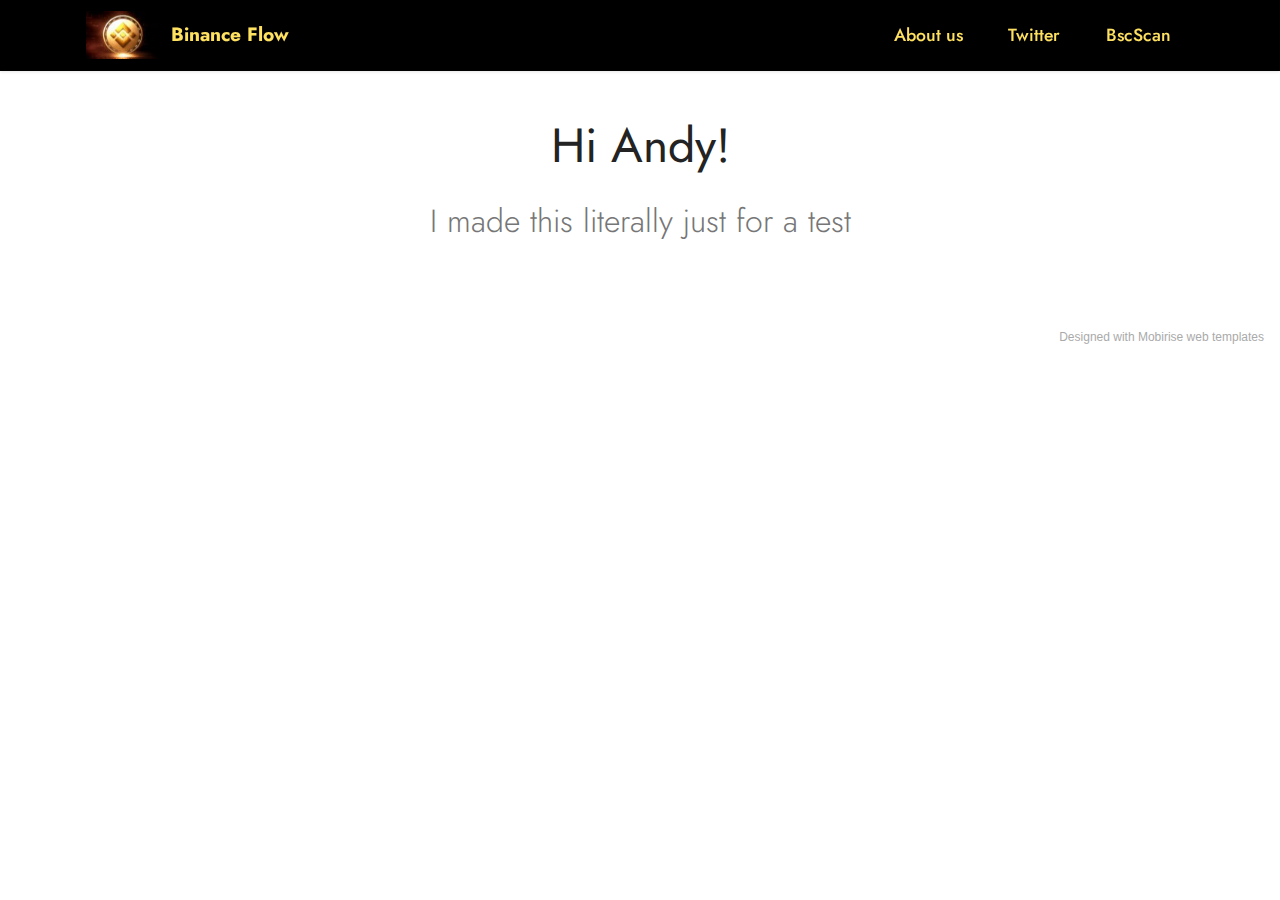
==== page1.html @ cfabe29e "My first commit" ====
<!DOCTYPE html>
<html  >
<head>
  <!-- Site made with Mobirise Website Builder v5.2.0, https://mobirise.com -->
  <meta charset="UTF-8">
  <meta http-equiv="X-UA-Compatible" content="IE=edge">
  <meta name="generator" content="Mobirise v5.2.0, mobirise.com">
  <meta name="viewport" content="width=device-width, initial-scale=1, minimum-scale=1">
  <link rel="shortcut icon" href="assets/images/bnb-146x97.jpeg" type="image/x-icon">
  <meta name="description" content="">
  
  
  <title>About Me</title>
  <link rel="stylesheet" href="assets/tether/tether.min.css">
  <link rel="stylesheet" href="assets/bootstrap/css/bootstrap.min.css">
  <link rel="stylesheet" href="assets/bootstrap/css/bootstrap-grid.min.css">
  <link rel="stylesheet" href="assets/bootstrap/css/bootstrap-reboot.min.css">
  <link rel="stylesheet" href="assets/dropdown/css/style.css">
  <link rel="stylesheet" href="assets/socicon/css/styles.css">
  <link rel="stylesheet" href="assets/theme/css/style.css">
  <link rel="preload" as="style" href="assets/mobirise/css/mbr-additional.css"><link rel="stylesheet" href="assets/mobirise/css/mbr-additional.css" type="text/css">
  
  
  
  
</head>
<body>
  
  <section class="menu menu1 cid-sp0JXEYr0K" once="menu" id="menu1-8">
    

    <nav class="navbar navbar-dropdown navbar-fixed-top navbar-expand-lg">
        <div class="container">
            <div class="navbar-brand">
                <span class="navbar-logo">
                    <a href="index.html">
                        <img src="assets/images/bnb-146x97.jpeg" alt="" style="height: 3rem;">
                    </a>
                </span>
                <span class="navbar-caption-wrap"><a class="navbar-caption text-warning text-primary display-7" href="index.html">Binance Flow</a></span>
            </div>
            <button class="navbar-toggler" type="button" data-toggle="collapse" data-target="#navbarSupportedContent" aria-controls="navbarNavAltMarkup" aria-expanded="false" aria-label="Toggle navigation">
                <div class="hamburger">
                    <span></span>
                    <span></span>
                    <span></span>
                    <span></span>
                </div>
            </button>
            <div class="collapse navbar-collapse" id="navbarSupportedContent">
                <ul class="navbar-nav nav-dropdown nav-right" data-app-modern-menu="true"><li class="nav-item"><a class="nav-link link text-warning text-primary display-4" href="page1.html">
                            About us</a></li>
                    <li class="nav-item"><a class="nav-link link text-warning display-4" href="https://mobiri.se">
                            Twitter</a></li>
                    <li class="nav-item"><a class="nav-link link text-warning display-4" href="https://mobiri.se">BscScan</a>
                    </li></ul>
                
                
            </div>
        </div>
    </nav>
</section>

<section class="mbr-section content4 cid-sp159T1KNb" id="content4-9">

    

    <div class="container">
        <div class="media-container-row">
            <div class="title col-12 col-md-8">
                <h2 class="align-center pb-3 mbr-fonts-style display-2">
                    Hi Andy!</h2>
                <h3 class="mbr-section-subtitle align-center mbr-light mbr-fonts-style display-5">
                    I made this literally just for a test</h3>
                
            </div>
        </div>
    </div>
</section><section style="background-color: #fff; font-family: -apple-system, BlinkMacSystemFont, 'Segoe UI', 'Roboto', 'Helvetica Neue', Arial, sans-serif; color:#aaa; font-size:12px; padding: 0; align-items: center; display: flex;"><a href="https://mobirise.site/c" style="flex: 1 1; height: 3rem; padding-left: 1rem;"></a><p style="flex: 0 0 auto; margin:0; padding-right:1rem;">Designed with <a href="https://mobirise.site/b" style="color:#aaa;">Mobirise</a> web templates</p></section><script src="assets/web/assets/jquery/jquery.min.js"></script>  <script src="assets/popper/popper.min.js"></script>  <script src="assets/tether/tether.min.js"></script>  <script src="assets/bootstrap/js/bootstrap.min.js"></script>  <script src="assets/smoothscroll/smooth-scroll.js"></script>  <script src="assets/dropdown/js/nav-dropdown.js"></script>  <script src="assets/dropdown/js/navbar-dropdown.js"></script>  <script src="assets/touchswipe/jquery.touch-swipe.min.js"></script>  <script src="assets/theme/js/script.js"></script>  
  
  
</body>
</html>
---- assets/dropdown/css/style.css ----
.navbar-dropdown {
  left: 0;
  padding: 0;
  position: absolute;
  right: 0;
  top: 0;
  transition: all 0.45s ease;
  z-index: 1030;
  background: #282828; }
  .navbar-dropdown .navbar-logo {
    margin-right: 0.8rem;
    transition: margin 0.3s ease-in-out;
    vertical-align: middle; }
    .navbar-dropdown .navbar-logo img {
      height: 3.125rem;
      transition: all 0.3s ease-in-out; }
    .navbar-dropdown .navbar-logo.mbr-iconfont {
      font-size: 3.125rem;
      line-height: 3.125rem; }
  .navbar-dropdown .navbar-caption {
    font-weight: 700;
    white-space: normal;
    vertical-align: -4px;
    line-height: 3.125rem !important; }
    .navbar-dropdown .navbar-caption, .navbar-dropdown .navbar-caption:hover {
      color: inherit;
      text-decoration: none; }
  .navbar-dropdown .mbr-iconfont + .navbar-caption {
    vertical-align: -1px; }
  .navbar-dropdown.navbar-fixed-top {
    position: fixed; }
  .navbar-dropdown .navbar-brand span {
    vertical-align: -4px; }
  .navbar-dropdown.bg-color.transparent {
    background: none; }
  .navbar-dropdown.navbar-short .navbar-brand {
    padding: 0.625rem 0; }
    .navbar-dropdown.navbar-short .navbar-brand span {
      vertical-align: -1px; }
  .navbar-dropdown.navbar-short .navbar-caption {
    line-height: 2.375rem !important;
    vertical-align: -2px; }
  .navbar-dropdown.navbar-short .navbar-logo {
    margin-right: 0.5rem; }
    .navbar-dropdown.navbar-short .navbar-logo img {
      height: 2.375rem; }
    .navbar-dropdown.navbar-short .navbar-logo.mbr-iconfont {
      font-size: 2.375rem;
      line-height: 2.375rem; }
  .navbar-dropdown.navbar-short .mbr-table-cell {
    height: 3.625rem; }
  .navbar-dropdown .navbar-close {
    left: 0.6875rem;
    position: fixed;
    top: 0.75rem;
    z-index: 1000; }
  .navbar-dropdown .hamburger-icon {
    content: "";
    display: inline-block;
    vertical-align: middle;
    width: 16px;
    -webkit-box-shadow: 0 -6px 0 1px #282828,0 0 0 1px #282828,0 6px 0 1px #282828;
    -moz-box-shadow: 0 -6px 0 1px #282828,0 0 0 1px #282828,0 6px 0 1px #282828;
    box-shadow: 0 -6px 0 1px #282828,0 0 0 1px #282828,0 6px 0 1px #282828; }

.dropdown-menu .dropdown-toggle[data-toggle="dropdown-submenu"]::after {
  border-bottom: 0.35em solid transparent;
  border-left: 0.35em solid;
  border-right: 0;
  border-top: 0.35em solid transparent;
  margin-left: 0.3rem; }

.dropdown-menu .dropdown-item:focus {
  outline: 0; }

.nav-dropdown {
  font-size: 0.75rem;
  font-weight: 500;
  height: auto !important; }
  .nav-dropdown .nav-btn {
    padding-left: 1rem; }
  .nav-dropdown .link {
    margin: .667em 1.667em;
    font-weight: 500;
    padding: 0;
    transition: color .2s ease-in-out; }
    .nav-dropdown .link.dropdown-toggle {
      margin-right: 2.583em; }
      .nav-dropdown .link.dropdown-toggle::after {
        margin-left: .25rem;
        border-top: 0.35em solid;
        border-right: 0.35em solid transparent;
        border-left: 0.35em solid transparent;
        border-bottom: 0; }
      .nav-dropdown .link.dropdown-toggle[aria-expanded="true"] {
        margin: 0;
        padding: 0.667em 3.263em  0.667em 1.667em; }
  .nav-dropdown .link::after,
  .nav-dropdown .dropdown-item::after {
    color: inherit; }
  .nav-dropdown .btn {
    font-size: 0.75rem;
    font-weight: 700;
    letter-spacing: 0;
    margin-bottom: 0;
    padding-left: 1.25rem;
    padding-right: 1.25rem; }
  .nav-dropdown .dropdown-menu {
    border-radius: 0;
    border: 0;
    left: 0;
    margin: 0;
    padding-bottom: 1.25rem;
    padding-top: 1.25rem;
    position: relative; }
  .nav-dropdown .dropdown-submenu {
    margin-left: 0.125rem;
    top: 0; }
  .nav-dropdown .dropdown-item {
    font-weight: 500;
    line-height: 2;
    padding: 0.3846em 4.615em 0.3846em 1.5385em;
    position: relative;
    transition: color .2s ease-in-out, background-color .2s ease-in-out; }
    .nav-dropdown .dropdown-item::after {
      margin-top: -0.3077em;
      position: absolute;
      right: 1.1538em;
      top: 50%; }
    .nav-dropdown .dropdown-item:focus, .nav-dropdown .dropdown-item:hover {
      background: none; }

@media (max-width: 767px) {
  .nav-dropdown.navbar-toggleable-sm {
    bottom: 0;
    display: none;
    left: 0;
    overflow-x: hidden;
    position: fixed;
    top: 0;
    transform: translateX(-100%);
    -ms-transform: translateX(-100%);
    -webkit-transform: translateX(-100%);
    width: 18.75rem;
    z-index: 999; } }
.nav-dropdown.navbar-toggleable-xl {
  bottom: 0;
  display: none;
  left: 0;
  overflow-x: hidden;
  position: fixed;
  top: 0;
  transform: translateX(-100%);
  -ms-transform: translateX(-100%);
  -webkit-transform: translateX(-100%);
  width: 18.75rem;
  z-index: 999; }

.nav-dropdown-sm {
  display: block !important;
  overflow-x: hidden;
  overflow: auto;
  padding-top: 3.875rem; }
  .nav-dropdown-sm::after {
    content: "";
    display: block;
    height: 3rem;
    width: 100%; }
  .nav-dropdown-sm.collapse.in ~ .navbar-close {
    display: block !important; }
  .nav-dropdown-sm.collapsing, .nav-dropdown-sm.collapse.in {
    transform: translateX(0);
    -ms-transform: translateX(0);
    -webkit-transform: translateX(0);
    transition: all 0.25s ease-out;
    -webkit-transition: all 0.25s ease-out;
    background: #282828; }
  .nav-dropdown-sm.collapsing[aria-expanded="false"] {
    transform: translateX(-100%);
    -ms-transform: translateX(-100%);
    -webkit-transform: translateX(-100%); }
  .nav-dropdown-sm .nav-item {
    display: block;
    margin-left: 0 !important;
    padding-left: 0; }
  .nav-dropdown-sm .link,
  .nav-dropdown-sm .dropdown-item {
    border-top: 1px dotted rgba(255, 255, 255, 0.1);
    font-size: 0.8125rem;
    line-height: 1.6;
    margin: 0 !important;
    padding: 0.875rem 2.4rem 0.875rem 1.5625rem !important;
    position: relative;
    white-space: normal; }
    .nav-dropdown-sm .link:focus, .nav-dropdown-sm .link:hover,
    .nav-dropdown-sm .dropdown-item:focus,
    .nav-dropdown-sm .dropdown-item:hover {
      background: rgba(0, 0, 0, 0.2) !important;
      color: #c0a375; }
  .nav-dropdown-sm .nav-btn {
    position: relative;
    padding: 1.5625rem 1.5625rem 0 1.5625rem; }
    .nav-dropdown-sm .nav-btn::before {
      border-top: 1px dotted rgba(255, 255, 255, 0.1);
      content: "";
      left: 0;
      position: absolute;
      top: 0;
      width: 100%; }
    .nav-dropdown-sm .nav-btn + .nav-btn {
      padding-top: 0.625rem; }
      .nav-dropdown-sm .nav-btn + .nav-btn::before {
        display: none; }
  .nav-dropdown-sm .btn {
    padding: 0.625rem 0; }
  .nav-dropdown-sm .dropdown-toggle[data-toggle="dropdown-submenu"]::after {
    margin-left: .25rem;
    border-top: 0.35em solid;
    border-right: 0.35em solid transparent;
    border-left: 0.35em solid transparent;
    border-bottom: 0; }
  .nav-dropdown-sm .dropdown-toggle[data-toggle="dropdown-submenu"][aria-expanded="true"]::after {
    border-top: 0;
    border-right: 0.35em solid transparent;
    border-left: 0.35em solid transparent;
    border-bottom: 0.35em solid; }
  .nav-dropdown-sm .dropdown-menu {
    margin: 0;
    padding: 0;
    position: relative;
    top: 0;
    left: 0;
    width: 100%;
    border: 0;
    float: none;
    border-radius: 0;
    background: none; }
  .nav-dropdown-sm .dropdown-submenu {
    left: 100%;
    margin-left: 0.125rem;
    margin-top: -1.25rem;
    top: 0; }

.navbar-toggleable-sm .nav-dropdown .dropdown-menu {
  position: absolute; }

.navbar-toggleable-sm .nav-dropdown .dropdown-submenu {
  left: 100%;
  margin-left: 0.125rem;
  margin-top: -1.25rem;
  top: 0; }

.navbar-toggleable-sm.opened .nav-dropdown .dropdown-menu {
  position: relative; }

.navbar-toggleable-sm.opened .nav-dropdown .dropdown-submenu {
  left: 0;
  margin-left: 00rem;
  margin-top: 0rem;
  top: 0; }

.is-builder .nav-dropdown.collapsing {
  transition: none !important; }

/*# sourceMappingURL=style.css.map */
---- assets/socicon/css/styles.css ----
@charset "UTF-8";

@font-face {
  font-family: 'Socicon';
  src:  url('../fonts/socicon.eot');
  src:  url('../fonts/socicon.eot?#iefix') format('embedded-opentype'),
    url('../fonts/socicon.woff2') format('woff2'),
    url('../fonts/socicon.ttf') format('truetype'),
    url('../fonts/socicon.woff') format('woff'),
    url('../fonts/socicon.svg#socicon') format('svg');
  font-weight: normal;
  font-style: normal;
}

[data-icon]:before {
  font-family: "socicon" !important;
  content: attr(data-icon);
  font-style: normal !important;
  font-weight: normal !important;
  font-variant: normal !important;
  text-transform: none !important;
  speak: none;
  line-height: 1;
  -webkit-font-smoothing: antialiased;
  -moz-osx-font-smoothing: grayscale;
}

[class^="socicon-"], [class*=" socicon-"] {
  /* use !important to prevent issues with browser extensions that change fonts */
  font-family: 'Socicon' !important;
  speak: none;
  font-style: normal;
  font-weight: normal;
  font-variant: normal;
  text-transform: none;
  line-height: 1;

  /* Better Font Rendering =========== */
  -webkit-font-smoothing: antialiased;
  -moz-osx-font-smoothing: grayscale;
}

.socicon-eitaa:before {
  content: "\e97c";
}
.socicon-soroush:before {
  content: "\e97d";
}
.socicon-bale:before {
  content: "\e97e";
}
.socicon-zazzle:before {
  content: "\e97b";
}
.socicon-society6:before {
  content: "\e97a";
}
.socicon-redbubble:before {
  content: "\e979";
}
.socicon-avvo:before {
  content: "\e978";
}
.socicon-stitcher:before {
  content: "\e977";
}
.socicon-googlehangouts:before {
  content: "\e974";
}
.socicon-dlive:before {
  content: "\e975";
}
.socicon-vsco:before {
  content: "\e976";
}
.socicon-flipboard:before {
  content: "\e973";
}
.socicon-ubuntu:before {
  content: "\e958";
}
.socicon-artstation:before {
  content: "\e959";
}
.socicon-invision:before {
  content: "\e95a";
}
.socicon-torial:before {
  content: "\e95b";
}
.socicon-collectorz:before {
  content: "\e95c";
}
.socicon-seenthis:before {
  content: "\e95d";
}
.socicon-googleplaymusic:before {
  content: "\e95e";
}
.socicon-debian:before {
  content: "\e95f";
}
.socicon-filmfreeway:before {
  content: "\e960";
}
.socicon-gnome:before {
  content: "\e961";
}
.socicon-itchio:before {
  content: "\e962";
}
.socicon-jamendo:before {
  content: "\e963";
}
.socicon-mix:before {
  content: "\e964";
}
.socicon-sharepoint:before {
  content: "\e965";
}
.socicon-tinder:before {
  content: "\e966";
}
.socicon-windguru:before {
  content: "\e967";
}
.socicon-cdbaby:before {
  content: "\e968";
}
.socicon-elementaryos:before {
  content: "\e969";
}
.socicon-stage32:before {
  content: "\e96a";
}
.socicon-tiktok:before {
  content: "\e96b";
}
.socicon-gitter:before {
  content: "\e96c";
}
.socicon-letterboxd:before {
  content: "\e96d";
}
.socicon-threema:before {
  content: "\e96e";
}
.socicon-splice:before {
  content: "\e96f";
}
.socicon-metapop:before {
  content: "\e970";
}
.socicon-naver:before {
  content: "\e971";
}
.socicon-remote:before {
  content: "\e972";
}
.socicon-internet:before {
  content: "\e957";
}
.socicon-moddb:before {
  content: "\e94b";
}
.socicon-indiedb:before {
  content: "\e94c";
}
.socicon-traxsource:before {
  content: "\e94d";
}
.socicon-gamefor:before {
  content: "\e94e";
}
.socicon-pixiv:before {
  content: "\e94f";
}
.socicon-myanimelist:before {
  content: "\e950";
}
.socicon-blackberry:before {
  content: "\e951";
}
.socicon-wickr:before {
  content: "\e952";
}
.socicon-spip:before {
  content: "\e953";
}
.socicon-napster:before {
  content: "\e954";
}
.socicon-beatport:before {
  content: "\e955";
}
.socicon-hackerone:before {
  content: "\e956";
}
.socicon-hackernews:before {
  content: "\e946";
}
.socicon-smashwords:before {
  content: "\e947";
}
.socicon-kobo:before {
  content: "\e948";
}
.socicon-bookbub:before {
  content: "\e949";
}
.socicon-mailru:before {
  content: "\e94a";
}
.socicon-gitlab:before {
  content: "\e945";
}
.socicon-instructables:before {
  content: "\e944";
}
.socicon-portfolio:before {
  content: "\e943";
}
.socicon-codered:before {
  content: "\e940";
}
.socicon-origin:before {
  content: "\e941";
}
.socicon-nextdoor:before {
  content: "\e942";
}
.socicon-udemy:before {
  content: "\e93f";
}
.socicon-livemaster:before {
  content: "\e93e";
}
.socicon-crunchbase:before {
  content: "\e93b";
}
.socicon-homefy:before {
  content: "\e93c";
}
.socicon-calendly:before {
  content: "\e93d";
}
.socicon-realtor:before {
  content: "\e90f";
}
.socicon-tidal:before {
  content: "\e910";
}
.socicon-qobuz:before {
  content: "\e911";
}
.socicon-natgeo:before {
  content: "\e912";
}
.socicon-mastodon:before {
  content: "\e913";
}
.socicon-unsplash:before {
  content: "\e914";
}
.socicon-homeadvisor:before {
  content: "\e915";
}
.socicon-angieslist:before {
  content: "\e916";
}
.socicon-codepen:before {
  content: "\e917";
}
.socicon-slack:before {
  content: "\e918";
}
.socicon-openaigym:before {
  content: "\e919";
}
.socicon-logmein:before {
  content: "\e91a";
}
.socicon-fiverr:before {
  content: "\e91b";
}
.socicon-gotomeeting:before {
  content: "\e91c";
}
.socicon-aliexpress:before {
  content: "\e91d";
}
.socicon-guru:before {
  content: "\e91e";
}
.socicon-appstore:before {
  content: "\e91f";
}
.socicon-homes:before {
  content: "\e920";
}
.socicon-zoom:before {
  content: "\e921";
}
.socicon-alibaba:before {
  content: "\e922";
}
.socicon-craigslist:before {
  content: "\e923";
}
.socicon-wix:before {
  content: "\e924";
}
.socicon-redfin:before {
  content: "\e925";
}
.socicon-googlecalendar:before {
  content: "\e926";
}
.socicon-shopify:before {
  content: "\e927";
}
.socicon-freelancer:before {
  content: "\e928";
}
.socicon-seedrs:before {
  content: "\e929";
}
.socicon-bing:before {
  content: "\e92a";
}
.socicon-doodle:before {
  content: "\e92b";
}
.socicon-bonanza:before {
  content: "\e92c";
}
.socicon-squarespace:before {
  content: "\e92d";
}
.socicon-toptal:before {
  content: "\e92e";
}
.socicon-gust:before {
  content: "\e92f";
}
.socicon-ask:before {
  content: "\e930";
}
.socicon-trulia:before {
  content: "\e931";
}
.socicon-loomly:before {
  content: "\e932";
}
.socicon-ghost:before {
  content: "\e933";
}
.socicon-upwork:before {
  content: "\e934";
}
.socicon-fundable:before {
  content: "\e935";
}
.socicon-booking:before {
  content: "\e936";
}
.socicon-googlemaps:before {
  content: "\e937";
}
.socicon-zillow:before {
  content: "\e938";
}
.socicon-niconico:before {
  content: "\e939";
}
.socicon-toneden:before {
  content: "\e93a";
}
.socicon-augment:before {
  content: "\e908";
}
.socicon-bitbucket:before {
  content: "\e909";
}
.socicon-fyuse:before {
  content: "\e90a";
}
.socicon-yt-gaming:before {
  content: "\e90b";
}
.socicon-sketchfab:before {
  content: "\e90c";
}
.socicon-mobcrush:before {
  content: "\e90d";
}
.socicon-microsoft:before {
  content: "\e90e";
}
.socicon-pandora:before {
  content: "\e907";
}
.socicon-messenger:before {
  content: "\e906";
}
.socicon-gamewisp:before {
  content: "\e905";
}
.socicon-bloglovin:before {
  content: "\e904";
}
.socicon-tunein:before {
  content: "\e903";
}
.socicon-gamejolt:before {
  content: "\e901";
}
.socicon-trello:before {
  content: "\e902";
}
.socicon-spreadshirt:before {
  content: "\e900";
}
.socicon-500px:before {
  content: "\e000";
}
.socicon-8tracks:before {
  content: "\e001";
}
.socicon-airbnb:before {
  content: "\e002";
}
.socicon-alliance:before {
  content: "\e003";
}
.socicon-amazon:before {
  content: "\e004";
}
.socicon-amplement:before {
  content: "\e005";
}
.socicon-android:before {
  content: "\e006";
}
.socicon-angellist:before {
  content: "\e007";
}
.socicon-apple:before {
  content: "\e008";
}
.socicon-appnet:before {
  content: "\e009";
}
.socicon-baidu:before {
  content: "\e00a";
}
.socicon-bandcamp:before {
  content: "\e00b";
}
.socicon-battlenet:before {
  content: "\e00c";
}
.socicon-mixer:before {
  content: "\e00d";
}
.socicon-bebee:before {
  content: "\e00e";
}
.socicon-bebo:before {
  content: "\e00f";
}
.socicon-behance:before {
  content: "\e010";
}
.socicon-blizzard:before {
  content: "\e011";
}
.socicon-blogger:before {
  content: "\e012";
}
.socicon-buffer:before {
  content: "\e013";
}
.socicon-chrome:before {
  content: "\e014";
}
.socicon-coderwall:before {
  content: "\e015";
}
.socicon-curse:before {
  content: "\e016";
}
.socicon-dailymotion:before {
  content: "\e017";
}
.socicon-deezer:before {
  content: "\e018";
}
.socicon-delicious:before {
  content: "\e019";
}
.socicon-deviantart:before {
  content: "\e01a";
}
.socicon-diablo:before {
  content: "\e01b";
}
.socicon-digg:before {
  content: "\e01c";
}
.socicon-discord:before {
  content: "\e01d";
}
.socicon-disqus:before {
  content: "\e01e";
}
.socicon-douban:before {
  content: "\e01f";
}
.socicon-draugiem:before {
  content: "\e020";
}
.socicon-dribbble:before {
  content: "\e021";
}
.socicon-drupal:before {
  content: "\e022";
}
.socicon-ebay:before {
  content: "\e023";
}
.socicon-ello:before {
  content: "\e024";
}
.socicon-endomodo:before {
  content: "\e025";
}
.socicon-envato:before {
  content: "\e026";
}
.socicon-etsy:before {
  content: "\e027";
}
.socicon-facebook:before {
  content: "\e028";
}
.socicon-feedburner:before {
  content: "\e029";
}
.socicon-filmweb:before {
  content: "\e02a";
}
.socicon-firefox:before {
  content: "\e02b";
}
.socicon-flattr:before {
  content: "\e02c";
}
.socicon-flickr:before {
  content: "\e02d";
}
.socicon-formulr:before {
  content: "\e02e";
}
.socicon-forrst:before {
  content: "\e02f";
}
.socicon-foursquare:before {
  content: "\e030";
}
.socicon-friendfeed:before {
  content: "\e031";
}
.socicon-github:before {
  content: "\e032";
}
.socicon-goodreads:before {
  content: "\e033";
}
.socicon-google:before {
  content: "\e034";
}
.socicon-googlescholar:before {
  content: "\e035";
}
.socicon-googlegroups:before {
  content: "\e036";
}
.socicon-googlephotos:before {
  content: "\e037";
}
.socicon-googleplus:before {
  content: "\e038";
}
.socicon-grooveshark:before {
  content: "\e039";
}
.socicon-hackerrank:before {
  content: "\e03a";
}
.socicon-hearthstone:before {
  content: "\e03b";
}
.socicon-hellocoton:before {
  content: "\e03c";
}
.socicon-heroes:before {
  content: "\e03d";
}
.socicon-smashcast:before {
  content: "\e03e";
}
.socicon-horde:before {
  content: "\e03f";
}
.socicon-houzz:before {
  content: "\e040";
}
.socicon-icq:before {
  content: "\e041";
}
.socicon-identica:before {
  content: "\e042";
}
.socicon-imdb:before {
  content: "\e043";
}
.socicon-instagram:before {
  content: "\e044";
}
.socicon-issuu:before {
  content: "\e045";
}
.socicon-istock:before {
  content: "\e046";
}
.socicon-itunes:before {
  content: "\e047";
}
.socicon-keybase:before {
  content: "\e048";
}
.socicon-lanyrd:before {
  content: "\e049";
}
.socicon-lastfm:before {
  content: "\e04a";
}
.socicon-line:before {
  content: "\e04b";
}
.socicon-linkedin:before {
  content: "\e04c";
}
.socicon-livejournal:before {
  content: "\e04d";
}
.socicon-lyft:before {
  content: "\e04e";
}
.socicon-macos:before {
  content: "\e04f";
}
.socicon-mail:before {
  content: "\e050";
}
.socicon-medium:before {
  content: "\e051";
}
.socicon-meetup:before {
  content: "\e052";
}
.socicon-mixcloud:before {
  content: "\e053";
}
.socicon-modelmayhem:before {
  content: "\e054";
}
.socicon-mumble:before {
  content: "\e055";
}
.socicon-myspace:before {
  content: "\e056";
}
.socicon-newsvine:before {
  content: "\e057";
}
.socicon-nintendo:before {
  content: "\e058";
}
.socicon-npm:before {
  content: "\e059";
}
.socicon-odnoklassniki:before {
  content: "\e05a";
}
.socicon-openid:before {
  content: "\e05b";
}
.socicon-opera:before {
  content: "\e05c";
}
.socicon-outlook:before {
  content: "\e05d";
}
.socicon-overwatch:before {
  content: "\e05e";
}
.socicon-patreon:before {
  content: "\e05f";
}
.socicon-paypal:before {
  content: "\e060";
}
.socicon-periscope:before {
  content: "\e061";
}
.socicon-persona:before {
  content: "\e062";
}
.socicon-pinterest:before {
  content: "\e063";
}
.socicon-play:before {
  content: "\e064";
}
.socicon-player:before {
  content: "\e065";
}
.socicon-playstation:before {
  content: "\e066";
}
.socicon-pocket:before {
  content: "\e067";
}
.socicon-qq:before {
  content: "\e068";
}
.socicon-quora:before {
  content: "\e069";
}
.socicon-raidcall:before {
  content: "\e06a";
}
.socicon-ravelry:before {
  content: "\e06b";
}
.socicon-reddit:before {
  content: "\e06c";
}
.socicon-renren:before {
  content: "\e06d";
}
.socicon-researchgate:before {
  content: "\e06e";
}
.socicon-residentadvisor:before {
  content: "\e06f";
}
.socicon-reverbnation:before {
  content: "\e070";
}
.socicon-rss:before {
  content: "\e071";
}
.socicon-sharethis:before {
  content: "\e072";
}
.socicon-skype:before {
  content: "\e073";
}
.socicon-slideshare:before {
  content: "\e074";
}
.socicon-smugmug:before {
  content: "\e075";
}
.socicon-snapchat:before {
  content: "\e076";
}
.socicon-songkick:before {
  content: "\e077";
}
.socicon-soundcloud:before {
  content: "\e078";
}
.socicon-spotify:before {
  content: "\e079";
}
.socicon-stackexchange:before {
  content: "\e07a";
}
.socicon-stackoverflow:before {
  content: "\e07b";
}
.socicon-starcraft:before {
  content: "\e07c";
}
.socicon-stayfriends:before {
  content: "\e07d";
}
.socicon-steam:before {
  content: "\e07e";
}
.socicon-storehouse:before {
  content: "\e07f";
}
.socicon-strava:before {
  content: "\e080";
}
.socicon-streamjar:before {
  content: "\e081";
}
.socicon-stumbleupon:before {
  content: "\e082";
}
.socicon-swarm:before {
  content: "\e083";
}
.socicon-teamspeak:before {
  content: "\e084";
}
.socicon-teamviewer:before {
  content: "\e085";
}
.socicon-technorati:before {
  content: "\e086";
}
.socicon-telegram:before {
  content: "\e087";
}
.socicon-tripadvisor:before {
  content: "\e088";
}
.socicon-tripit:before {
  content: "\e089";
}
.socicon-triplej:before {
  content: "\e08a";
}
.socicon-tumblr:before {
  content: "\e08b";
}
.socicon-twitch:before {
  content: "\e08c";
}
.socicon-twitter:before {
  content: "\e08d";
}
.socicon-uber:before {
  content: "\e08e";
}
.socicon-ventrilo:before {
  content: "\e08f";
}
.socicon-viadeo:before {
  content: "\e090";
}
.socicon-viber:before {
  content: "\e091";
}
.socicon-viewbug:before {
  content: "\e092";
}
.socicon-vimeo:before {
  content: "\e093";
}
.socicon-vine:before {
  content: "\e094";
}
.socicon-vkontakte:before {
  content: "\e095";
}
.socicon-warcraft:before {
  content: "\e096";
}
.socicon-wechat:before {
  content: "\e097";
}
.socicon-weibo:before {
  content: "\e098";
}
.socicon-whatsapp:before {
  content: "\e099";
}
.socicon-wikipedia:before {
  content: "\e09a";
}
.socicon-windows:before {
  content: "\e09b";
}
.socicon-wordpress:before {
  content: "\e09c";
}
.socicon-wykop:before {
  content: "\e09d";
}
.socicon-xbox:before {
  content: "\e09e";
}
.socicon-xing:before {
  content: "\e09f";
}
.socicon-yahoo:before {
  content: "\e0a0";
}
.socicon-yammer:before {
  content: "\e0a1";
}
.socicon-yandex:before {
  content: "\e0a2";
}
.socicon-yelp:before {
  content: "\e0a3";
}
.socicon-younow:before {
  content: "\e0a4";
}
.socicon-youtube:before {
  content: "\e0a5";
}
.socicon-zapier:before {
  content: "\e0a6";
}
.socicon-zerply:before {
  content: "\e0a7";
}
.socicon-zomato:before {
  content: "\e0a8";
}
.socicon-zynga:before {
  content: "\e0a9";
}
---- assets/theme/css/style.css ----
section {
  background-color: #ffffff;
}

body {
  font-style: normal;
  line-height: 1.5;
  font-weight: 400;
  color: #232323;
  position: relative;
}

section,
.container,
.container-fluid {
  position: relative;
  word-wrap: break-word;
}

a.mbr-iconfont:hover {
  text-decoration: none;
}

.article .lead p,
.article .lead ul,
.article .lead ol,
.article .lead pre,
.article .lead blockquote {
  margin-bottom: 0;
}

a {
  font-style: normal;
  font-weight: 400;
  cursor: pointer;
}

a, a:hover {
  text-decoration: none;
}

.mbr-section-title {
  font-style: normal;
  line-height: 1.3;
}

.mbr-section-subtitle {
  line-height: 1.3;
}

.mbr-text {
  font-style: normal;
  line-height: 1.7;
}

h1,
h2,
h3,
h4,
h5,
h6,
.display-1,
.display-2,
.display-4,
.display-5,
.display-7,
span,
p,
a {
  line-height: 1;
  word-break: break-word;
  word-wrap: break-word;
  font-weight: 400;
}

b,
strong {
  font-weight: bold;
}

input:-webkit-autofill, input:-webkit-autofill:hover, input:-webkit-autofill:focus, input:-webkit-autofill:active {
  -webkit-transition-delay: 9999s;
          transition-delay: 9999s;
  -webkit-transition-property: background-color, color;
  transition-property: background-color, color;
}

textarea[type="hidden"] {
  display: none;
}

section {
  background-position: 50% 50%;
  background-repeat: no-repeat;
  background-size: cover;
}

section .mbr-background-video,
section .mbr-background-video-preview {
  position: absolute;
  bottom: 0;
  left: 0;
  right: 0;
  top: 0;
}

.hidden {
  visibility: hidden;
}

.mbr-z-index20 {
  z-index: 20;
}

/*! Base colors */
.mbr-white {
  color: #ffffff;
}

.mbr-black {
  color: #111111;
}

.mbr-bg-white {
  background-color: #ffffff;
}

.mbr-bg-black {
  background-color: #000000;
}

/*! Text-aligns */
.align-left {
  text-align: left;
}

.align-center {
  text-align: center;
}

.align-right {
  text-align: right;
}

/*! Font-weight  */
.mbr-light {
  font-weight: 300;
}

.mbr-regular {
  font-weight: 400;
}

.mbr-semibold {
  font-weight: 500;
}

.mbr-bold {
  font-weight: 700;
}

/*! Media  */
.media-content {
  -ms-flex-preferred-size: 100%;
      flex-basis: 100%;
}

.media-container-row {
  display: -webkit-box;
  display: -ms-flexbox;
  display: flex;
  -webkit-box-orient: horizontal;
  -webkit-box-direction: normal;
      -ms-flex-direction: row;
          flex-direction: row;
  -ms-flex-wrap: wrap;
      flex-wrap: wrap;
  -webkit-box-pack: center;
      -ms-flex-pack: center;
          justify-content: center;
  -ms-flex-line-pack: center;
      align-content: center;
  -webkit-box-align: start;
      -ms-flex-align: start;
          align-items: start;
}

.media-container-row .media-size-item {
  width: 400px;
}

.media-container-column {
  display: -webkit-box;
  display: -ms-flexbox;
  display: flex;
  -webkit-box-orient: vertical;
  -webkit-box-direction: normal;
      -ms-flex-direction: column;
          flex-direction: column;
  -ms-flex-wrap: wrap;
      flex-wrap: wrap;
  -webkit-box-pack: center;
      -ms-flex-pack: center;
          justify-content: center;
  -ms-flex-line-pack: center;
      align-content: center;
  -webkit-box-align: stretch;
      -ms-flex-align: stretch;
          align-items: stretch;
}

.media-container-column > * {
  width: 100%;
}

@media (min-width: 992px) {
  .media-container-row {
    -ms-flex-wrap: nowrap;
        flex-wrap: nowrap;
  }
}

figure {
  margin-bottom: 0;
  overflow: hidden;
}

figure[mbr-media-size] {
  -webkit-transition: width 0.1s;
  transition: width 0.1s;
}

img,
iframe {
  display: block;
  width: 100%;
}

.card {
  background-color: transparent;
  border: none;
}

.card-box {
  width: 100%;
}

.card-img {
  text-align: center;
  -ms-flex-negative: 0;
      flex-shrink: 0;
  -webkit-flex-shrink: 0;
}

.media {
  max-width: 100%;
  margin: 0 auto;
}

.mbr-figure {
  -ms-flex-item-align: center;
      -ms-grid-row-align: center;
      align-self: center;
}

.media-container > div {
  max-width: 100%;
}

.mbr-figure img,
.card-img img {
  width: 100%;
}

@media (max-width: 991px) {
  .media-size-item {
    width: auto !important;
  }
  .media {
    width: auto;
  }
  .mbr-figure {
    width: 100% !important;
  }
}

/*! Buttons */
.mbr-section-btn {
  margin-left: -0.6rem;
  margin-right: -0.6rem;
  font-size: 0;
}

.btn {
  font-weight: 600;
  border-width: 1px;
  font-style: normal;
  margin: 0.6rem 0.6rem;
  white-space: normal;
  -webkit-transition: all 0.2s ease-in-out;
  transition: all 0.2s ease-in-out;
  display: -webkit-inline-box;
  display: -ms-inline-flexbox;
  display: inline-flex;
  -webkit-box-align: center;
      -ms-flex-align: center;
          align-items: center;
  -webkit-box-pack: center;
      -ms-flex-pack: center;
          justify-content: center;
  word-break: break-word;
}

.btn-sm {
  font-weight: 600;
  letter-spacing: 0px;
  -webkit-transition: all 0.3s ease-in-out;
  transition: all 0.3s ease-in-out;
}

.btn-md {
  font-weight: 600;
  letter-spacing: 0px;
  -webkit-transition: all 0.3s ease-in-out;
  transition: all 0.3s ease-in-out;
}

.btn-lg {
  font-weight: 600;
  letter-spacing: 0px;
  -webkit-transition: all 0.3s ease-in-out;
  transition: all 0.3s ease-in-out;
}

.btn-form {
  margin: 0;
}

.btn-form:hover {
  cursor: pointer;
}

nav .mbr-section-btn {
  margin-left: 0rem;
  margin-right: 0rem;
}

/*! Btn icon margin */
.btn .mbr-iconfont,
.btn.btn-sm .mbr-iconfont {
  -webkit-box-ordinal-group: 2;
      -ms-flex-order: 1;
          order: 1;
  cursor: pointer;
  margin-left: 0.5rem;
  vertical-align: sub;
}

.btn.btn-md .mbr-iconfont,
.btn.btn-md .mbr-iconfont {
  margin-left: 0.8rem;
}

.mbr-regular {
  font-weight: 400;
}

.mbr-semibold {
  font-weight: 500;
}

.mbr-bold {
  font-weight: 700;
}

[type="submit"] {
  -webkit-appearance: none;
}

/*! Full-screen */
.mbr-fullscreen .mbr-overlay {
  min-height: 100vh;
}

.mbr-fullscreen {
  display: -webkit-box;
  display: -ms-flexbox;
  display: flex;
  display: -moz-flex;
  display: -ms-flex;
  display: -o-flex;
  -webkit-box-align: center;
      -ms-flex-align: center;
          align-items: center;
  min-height: 100vh;
  padding-top: 3rem;
  padding-bottom: 3rem;
}

/*! Map */
.map {
  height: 25rem;
  position: relative;
}

.map iframe {
  width: 100%;
  height: 100%;
}

/*! Scroll to top arrow */
.mbr-arrow-up {
  bottom: 25px;
  right: 90px;
  position: fixed;
  text-align: right;
  z-index: 5000;
  color: #ffffff;
  font-size: 22px;
}

.mbr-arrow-up a {
  background: rgba(0, 0, 0, 0.2);
  border-radius: 50%;
  color: #fff;
  display: inline-block;
  height: 60px;
  width: 60px;
  border: 2px solid #fff;
  outline-style: none !important;
  position: relative;
  text-decoration: none;
  -webkit-transition: all 0.3s ease-in-out;
  transition: all 0.3s ease-in-out;
  cursor: pointer;
  text-align: center;
}

.mbr-arrow-up a:hover {
  background-color: rgba(0, 0, 0, 0.4);
}

.mbr-arrow-up a i {
  line-height: 60px;
}

.mbr-arrow-up-icon {
  display: block;
  color: #fff;
}

.mbr-arrow-up-icon::before {
  content: "\203a";
  display: inline-block;
  font-family: serif;
  font-size: 22px;
  line-height: 1;
  font-style: normal;
  position: relative;
  top: 6px;
  left: -4px;
  -webkit-transform: rotate(-90deg);
          transform: rotate(-90deg);
}

/*! Arrow Down */
.mbr-arrow {
  position: absolute;
  bottom: 45px;
  left: 50%;
  width: 60px;
  height: 60px;
  cursor: pointer;
  background-color: rgba(80, 80, 80, 0.5);
  border-radius: 50%;
  -webkit-transform: translateX(-50%);
          transform: translateX(-50%);
}

@media (max-width: 767px) {
  .mbr-arrow {
    display: none;
  }
}

.mbr-arrow > a {
  display: inline-block;
  text-decoration: none;
  outline-style: none;
  -webkit-animation: arrowdown 1.7s ease-in-out infinite;
          animation: arrowdown 1.7s ease-in-out infinite;
  color: #ffffff;
}

.mbr-arrow > a > i {
  position: absolute;
  top: -2px;
  left: 15px;
  font-size: 2rem;
}

#scrollToTop a i::before {
  content: "";
  position: absolute;
  display: block;
  border-bottom: 2.5px solid #fff;
  border-left: 2.5px solid #fff;
  width: 27.8%;
  height: 27.8%;
  left: 50%;
  top: 50%;
  -webkit-transform: rotate(135deg);
  transform: translateY(-30%) translateX(-50%) rotate(135deg);
}

@keyframes arrowdown {
  0% {
    -webkit-transform: translateY(0px);
            transform: translateY(0px);
  }
  50% {
    -webkit-transform: translateY(-5px);
            transform: translateY(-5px);
  }
  100% {
    -webkit-transform: translateY(0px);
            transform: translateY(0px);
  }
}

@-webkit-keyframes arrowdown {
  0% {
    -webkit-transform: translateY(0px);
            transform: translateY(0px);
  }
  50% {
    -webkit-transform: translateY(-5px);
            transform: translateY(-5px);
  }
  100% {
    -webkit-transform: translateY(0px);
            transform: translateY(0px);
  }
}

@media (max-width: 500px) {
  .mbr-arrow-up {
    left: 50%;
    right: auto;
  }
}

/*Gradients animation*/
@keyframes gradient-animation {
  from {
    background-position: 0% 100%;
    -webkit-animation-timing-function: ease-in-out;
            animation-timing-function: ease-in-out;
  }
  to {
    background-position: 100% 0%;
    -webkit-animation-timing-function: ease-in-out;
            animation-timing-function: ease-in-out;
  }
}

@-webkit-keyframes gradient-animation {
  from {
    background-position: 0% 100%;
    -webkit-animation-timing-function: ease-in-out;
            animation-timing-function: ease-in-out;
  }
  to {
    background-position: 100% 0%;
    -webkit-animation-timing-function: ease-in-out;
            animation-timing-function: ease-in-out;
  }
}

.bg-gradient {
  background-size: 200% 200%;
  animation: gradient-animation 5s infinite alternate;
  -webkit-animation: gradient-animation 5s infinite alternate;
}

.menu .navbar-brand {
  display: -webkit-flex;
}

.menu .navbar-brand span {
  display: -webkit-box;
  display: -ms-flexbox;
  display: flex;
  display: -webkit-flex;
}

.menu .navbar-brand .navbar-caption-wrap {
  display: -webkit-flex;
}

.menu .navbar-brand .navbar-logo img {
  display: -webkit-flex;
}

@media (min-width: 768px) and (max-width: 991px) {
  .menu .navbar-toggleable-sm .navbar-nav {
    display: -webkit-box;
    display: -ms-flexbox;
  }
}

@media (max-width: 991px) {
  .menu .navbar-collapse {
    max-height: 93.5vh;
  }
  .menu .navbar-collapse.show {
    overflow: auto;
  }
}

@media (min-width: 992px) {
  .menu .navbar-nav.nav-dropdown {
    display: -webkit-flex;
  }
  .menu .navbar-toggleable-sm .navbar-collapse {
    display: -webkit-flex !important;
  }
  .menu .collapsed .navbar-collapse {
    max-height: 93.5vh;
  }
  .menu .collapsed .navbar-collapse.show {
    overflow: auto;
  }
}

@media (max-width: 767px) {
  .menu .navbar-collapse {
    max-height: 80vh;
  }
}

.nav-link .mbr-iconfont {
  margin-right: .5rem;
}

.navbar {
  display: -webkit-flex;
  -webkit-flex-wrap: wrap;
  -webkit-align-items: center;
  -webkit-justify-content: space-between;
}

.navbar-collapse {
  -webkit-flex-basis: 100%;
  -webkit-flex-grow: 1;
  -webkit-align-items: center;
}

.nav-dropdown .link {
  padding: 0.667em 1.667em !important;
  margin: 0 !important;
}

.nav {
  display: -webkit-flex;
  -webkit-flex-wrap: wrap;
}

.row {
  display: -webkit-flex;
  -webkit-flex-wrap: wrap;
}

.justify-content-center {
  -webkit-justify-content: center;
}

.form-inline {
  display: -webkit-flex;
}

.card-wrapper {
  -webkit-flex: 1;
}

.carousel-control {
  z-index: 10;
  display: -webkit-flex;
}

.carousel-controls {
  display: -webkit-flex;
}

.media {
  display: -webkit-flex;
}

.form-group:focus {
  outline: none;
}

.jq-selectbox__select {
  padding: 7px 0;
  position: relative;
}

.jq-selectbox__dropdown {
  overflow: hidden;
  border-radius: 10px;
  position: absolute;
  top: 100%;
  left: 0 !important;
  width: 100% !important;
}

.jq-selectbox__trigger-arrow {
  right: 0;
  -webkit-transform: translateY(-50%);
          transform: translateY(-50%);
}

.jq-selectbox li {
  padding: 1.07em 0.5em;
}

input[type="range"] {
  padding-left: 0 !important;
  padding-right: 0 !important;
}

.modal-dialog,
.modal-content {
  height: 100%;
}

.modal-dialog .carousel-inner {
  height: calc(100vh - 1.75rem);
}

@media (max-width: 575px) {
  .modal-dialog .carousel-inner {
    height: calc(100vh - 1rem);
  }
}

.carousel-item {
  text-align: center;
}

.carousel-item img {
  margin: auto;
}

.navbar-toggler {
  -webkit-align-self: flex-start;
  -ms-flex-item-align: start;
  align-self: flex-start;
  padding: 0.25rem 0.75rem;
  font-size: 1.25rem;
  line-height: 1;
  background: transparent;
  border: 1px solid transparent;
  border-radius: 0.25rem;
}

.navbar-toggler:focus,
.navbar-toggler:hover {
  text-decoration: none;
}

.navbar-toggler-icon {
  display: inline-block;
  width: 1.5em;
  height: 1.5em;
  vertical-align: middle;
  content: "";
  background: no-repeat center center;
  background-size: 100% 100%;
}

.navbar-toggler-left {
  position: absolute;
  left: 1rem;
}

.navbar-toggler-right {
  position: absolute;
  right: 1rem;
}

.card-img {
  width: auto;
}

.menu .navbar.collapsed:not(.beta-menu) {
  -webkit-box-orient: vertical;
  -webkit-box-direction: normal;
      -ms-flex-direction: column;
          flex-direction: column;
}

.carousel-item.active,
.carousel-item-next,
.carousel-item-prev {
  display: -webkit-box;
  display: -ms-flexbox;
  display: flex;
}

.note-air-layout .dropup .dropdown-menu,
.note-air-layout .navbar-fixed-bottom .dropdown .dropdown-menu {
  bottom: initial !important;
}

html,
body {
  height: auto;
  min-height: 100vh;
}

.dropup .dropdown-toggle::after {
  display: none;
}

.form-asterisk {
  font-family: initial;
  position: absolute;
  top: -2px;
  font-weight: normal;
}

.form-control-label {
  position: relative;
  cursor: pointer;
  margin-bottom: 0.357em;
  padding: 0;
}

.alert {
  color: #ffffff;
  border-radius: 0;
  border: 0;
  font-size: 1.1rem;
  line-height: 1.5;
  margin-bottom: 1.875rem;
  padding: 1.25rem;
  position: relative;
  text-align: center;
}

.alert.alert-form::after {
  background-color: inherit;
  bottom: -7px;
  content: "";
  display: block;
  height: 14px;
  left: 50%;
  margin-left: -7px;
  position: absolute;
  -webkit-transform: rotate(45deg);
          transform: rotate(45deg);
  width: 14px;
}

.form-control {
  background-color: #ffffff;
  background-clip: border-box;
  color: #232323;
  line-height: 1rem !important;
  height: auto;
  padding: 0.6rem 1.2rem;
  -webkit-transition: border-color 0.25s ease 0s;
  transition: border-color 0.25s ease 0s;
  border: 1px solid transparent !important;
  border-radius: 4px;
  -webkit-box-shadow: rgba(0, 0, 0, 0.07) 0px 1px 1px 0px, rgba(0, 0, 0, 0.07) 0px 1px 3px 0px, rgba(0, 0, 0, 0.03) 0px 0px 0px 1px;
          box-shadow: rgba(0, 0, 0, 0.07) 0px 1px 1px 0px, rgba(0, 0, 0, 0.07) 0px 1px 3px 0px, rgba(0, 0, 0, 0.03) 0px 0px 0px 1px;
}

.form-active .form-control:invalid {
  border-color: red;
}

form .row {
  margin-left: -0.6rem;
  margin-right: -0.6rem;
}

form .row [class*="col"] {
  padding-left: 0.6rem;
  padding-right: 0.6rem;
}

form .mbr-section-btn {
  margin: 0;
  padding-left: 0.6rem;
  padding-right: 0.6rem;
}

form .btn {
  display: -webkit-box;
  display: -ms-flexbox;
  display: flex;
  padding: 0.6rem 1.2rem;
  margin: 0;
}

form .form-check-input {
  margin-top: .5;
}

textarea.form-control {
  line-height: 1.5rem !important;
}

.form-group {
  margin-bottom: 1.2rem;
}

.form-control,
form .btn {
  min-height: 48px;
}

.gdpr-block label span.textGDPR input[name='gdpr'] {
  top: 7px;
}

.form-control:focus {
  -webkit-box-shadow: none;
          box-shadow: none;
}

:focus {
  outline: none;
}

.mbr-overlay {
  background-color: #000;
  bottom: 0;
  left: 0;
  opacity: 0.5;
  position: absolute;
  right: 0;
  top: 0;
  z-index: 0;
  pointer-events: none;
}

blockquote {
  font-style: italic;
  padding: 3rem;
  font-size: 1.09rem;
  position: relative;
  border-left: 3px solid;
}

ul,
ol,
pre,
blockquote {
  margin-bottom: 2.3125rem;
}

.mt-4 {
  margin-top: 2rem !important;
}

.mb-4 {
  margin-bottom: 2rem !important;
}

@media (min-width: 992px) {
  .container {
    padding-left: 16px;
    padding-right: 16px;
  }
  .row {
    margin-left: -16px;
    margin-right: -16px;
  }
  .row > [class*="col"] {
    padding-left: 16px;
    padding-right: 16px;
  }
}

@media (min-width: 768px) {
  .container-fluid {
    padding-left: 32px;
    padding-right: 32px;
  }
}

@media (min-width: 768px) and (max-width: 991px) {
  .mbr-container {
    padding-left: 32px;
    padding-right: 32px;
  }
}

@media (max-width: 767px) {
  .mbr-container {
    padding-left: 16px;
    padding-right: 16px;
  }
}

.card-wrapper,
.item-wrapper {
  overflow: hidden;
}

.app-video-wrapper > img {
  opacity: 1;
}
/*# sourceMappingURL=style.css.map */.engine {
	position: absolute;
	text-indent: -2400px;
	text-align: center;
	padding: 0;
	top: 0;
	left: -2400px;
}
---- assets/mobirise/css/mbr-additional.css ----
@import url(https://fonts.googleapis.com/css?family=Jost:100,200,300,400,500,600,700,800,900,100i,200i,300i,400i,500i,600i,700i,800i,900i&display=swap);





body {
  font-family: Jost;
}
.display-1 {
  font-family: 'Jost', sans-serif;
  font-size: 4.6rem;
  line-height: 1.1;
}
.display-1 > .mbr-iconfont {
  font-size: 5.75rem;
}
.display-2 {
  font-family: 'Jost', sans-serif;
  font-size: 3rem;
  line-height: 1.1;
}
.display-2 > .mbr-iconfont {
  font-size: 3.75rem;
}
.display-4 {
  font-family: 'Jost', sans-serif;
  font-size: 1.1rem;
  line-height: 1.5;
}
.display-4 > .mbr-iconfont {
  font-size: 1.375rem;
}
.display-5 {
  font-family: 'Jost', sans-serif;
  font-size: 2rem;
  line-height: 1.5;
}
.display-5 > .mbr-iconfont {
  font-size: 2.5rem;
}
.display-7 {
  font-family: 'Jost', sans-serif;
  font-size: 1.2rem;
  line-height: 1.5;
}
.display-7 > .mbr-iconfont {
  font-size: 1.5rem;
}
/* ---- Fluid typography for mobile devices ---- */
/* 1.4 - font scale ratio ( bootstrap == 1.42857 ) */
/* 100vw - current viewport width */
/* (48 - 20)  48 == 48rem == 768px, 20 == 20rem == 320px(minimal supported viewport) */
/* 0.65 - min scale variable, may vary */
@media (max-width: 992px) {
  .display-1 {
    font-size: 3.68rem;
  }
}
@media (max-width: 768px) {
  .display-1 {
    font-size: 3.22rem;
    font-size: calc( 2.26rem + (4.6 - 2.26) * ((100vw - 20rem) / (48 - 20)));
    line-height: calc( 1.1 * (2.26rem + (4.6 - 2.26) * ((100vw - 20rem) / (48 - 20))));
  }
  .display-2 {
    font-size: 2.4rem;
    font-size: calc( 1.7rem + (3 - 1.7) * ((100vw - 20rem) / (48 - 20)));
    line-height: calc( 1.3 * (1.7rem + (3 - 1.7) * ((100vw - 20rem) / (48 - 20))));
  }
  .display-4 {
    font-size: 0.88rem;
    font-size: calc( 1.0350000000000001rem + (1.1 - 1.0350000000000001) * ((100vw - 20rem) / (48 - 20)));
    line-height: calc( 1.4 * (1.0350000000000001rem + (1.1 - 1.0350000000000001) * ((100vw - 20rem) / (48 - 20))));
  }
  .display-5 {
    font-size: 1.6rem;
    font-size: calc( 1.35rem + (2 - 1.35) * ((100vw - 20rem) / (48 - 20)));
    line-height: calc( 1.4 * (1.35rem + (2 - 1.35) * ((100vw - 20rem) / (48 - 20))));
  }
  .display-7 {
    font-size: 0.96rem;
    font-size: calc( 1.07rem + (1.2 - 1.07) * ((100vw - 20rem) / (48 - 20)));
    line-height: calc( 1.4 * (1.07rem + (1.2 - 1.07) * ((100vw - 20rem) / (48 - 20))));
  }
}
/* Buttons */
.btn {
  padding: 0.6rem 1.2rem;
  border-radius: 4px;
}
.btn-sm {
  padding: 0.6rem 1.2rem;
  border-radius: 4px;
}
.btn-md {
  padding: 0.6rem 1.2rem;
  border-radius: 4px;
}
.btn-lg {
  padding: 1rem 2.6rem;
  border-radius: 4px;
}
.bg-primary {
  background-color: #6592e6 !important;
}
.bg-success {
  background-color: #40b0bf !important;
}
.bg-info {
  background-color: #47b5ed !important;
}
.bg-warning {
  background-color: #ffe161 !important;
}
.bg-danger {
  background-color: #ff9966 !important;
}
.btn-primary,
.btn-primary:active {
  background-color: #6592e6 !important;
  border-color: #6592e6 !important;
  color: #ffffff !important;
  box-shadow: 0 2px 2px 0 rgba(0, 0, 0, 0.2);
}
.btn-primary:hover,
.btn-primary:focus,
.btn-primary.focus,
.btn-primary.active {
  color: #ffffff !important;
  background-color: #2260d2 !important;
  border-color: #2260d2 !important;
  box-shadow: 0 2px 5px 0 rgba(0, 0, 0, 0.2);
}
.btn-primary.disabled,
.btn-primary:disabled {
  color: #ffffff !important;
  background-color: #2260d2 !important;
  border-color: #2260d2 !important;
}
.btn-secondary,
.btn-secondary:active {
  background-color: #ff6666 !important;
  border-color: #ff6666 !important;
  color: #ffffff !important;
  box-shadow: 0 2px 2px 0 rgba(0, 0, 0, 0.2);
}
.btn-secondary:hover,
.btn-secondary:focus,
.btn-secondary.focus,
.btn-secondary.active {
  color: #ffffff !important;
  background-color: #ff0f0f !important;
  border-color: #ff0f0f !important;
  box-shadow: 0 2px 5px 0 rgba(0, 0, 0, 0.2);
}
.btn-secondary.disabled,
.btn-secondary:disabled {
  color: #ffffff !important;
  background-color: #ff0f0f !important;
  border-color: #ff0f0f !important;
}
.btn-info,
.btn-info:active {
  background-color: #47b5ed !important;
  border-color: #47b5ed !important;
  color: #ffffff !important;
  box-shadow: 0 2px 2px 0 rgba(0, 0, 0, 0.2);
}
.btn-info:hover,
.btn-info:focus,
.btn-info.focus,
.btn-info.active {
  color: #ffffff !important;
  background-color: #148cca !important;
  border-color: #148cca !important;
  box-shadow: 0 2px 5px 0 rgba(0, 0, 0, 0.2);
}
.btn-info.disabled,
.btn-info:disabled {
  color: #ffffff !important;
  background-color: #148cca !important;
  border-color: #148cca !important;
}
.btn-success,
.btn-success:active {
  background-color: #40b0bf !important;
  border-color: #40b0bf !important;
  color: #ffffff !important;
  box-shadow: 0 2px 2px 0 rgba(0, 0, 0, 0.2);
}
.btn-success:hover,
.btn-success:focus,
.btn-success.focus,
.btn-success.active {
  color: #ffffff !important;
  background-color: #2a747e !important;
  border-color: #2a747e !important;
  box-shadow: 0 2px 5px 0 rgba(0, 0, 0, 0.2);
}
.btn-success.disabled,
.btn-success:disabled {
  color: #ffffff !important;
  background-color: #2a747e !important;
  border-color: #2a747e !important;
}
.btn-warning,
.btn-warning:active {
  background-color: #ffe161 !important;
  border-color: #ffe161 !important;
  color: #614f00 !important;
  box-shadow: 0 2px 2px 0 rgba(0, 0, 0, 0.2);
}
.btn-warning:hover,
.btn-warning:focus,
.btn-warning.focus,
.btn-warning.active {
  color: #0a0800 !important;
  background-color: #ffd10a !important;
  border-color: #ffd10a !important;
  box-shadow: 0 2px 5px 0 rgba(0, 0, 0, 0.2);
}
.btn-warning.disabled,
.btn-warning:disabled {
  color: #614f00 !important;
  background-color: #ffd10a !important;
  border-color: #ffd10a !important;
}
.btn-danger,
.btn-danger:active {
  background-color: #ff9966 !important;
  border-color: #ff9966 !important;
  color: #ffffff !important;
  box-shadow: 0 2px 2px 0 rgba(0, 0, 0, 0.2);
}
.btn-danger:hover,
.btn-danger:focus,
.btn-danger.focus,
.btn-danger.active {
  color: #ffffff !important;
  background-color: #ff5f0f !important;
  border-color: #ff5f0f !important;
  box-shadow: 0 2px 5px 0 rgba(0, 0, 0, 0.2);
}
.btn-danger.disabled,
.btn-danger:disabled {
  color: #ffffff !important;
  background-color: #ff5f0f !important;
  border-color: #ff5f0f !important;
}
.btn-white,
.btn-white:active {
  background-color: #fafafa !important;
  border-color: #fafafa !important;
  color: #7a7a7a !important;
  box-shadow: 0 2px 2px 0 rgba(0, 0, 0, 0.2);
}
.btn-white:hover,
.btn-white:focus,
.btn-white.focus,
.btn-white.active {
  color: #4f4f4f !important;
  background-color: #cfcfcf !important;
  border-color: #cfcfcf !important;
  box-shadow: 0 2px 5px 0 rgba(0, 0, 0, 0.2);
}
.btn-white.disabled,
.btn-white:disabled {
  color: #7a7a7a !important;
  background-color: #cfcfcf !important;
  border-color: #cfcfcf !important;
}
.btn-black,
.btn-black:active {
  background-color: #232323 !important;
  border-color: #232323 !important;
  color: #ffffff !important;
  box-shadow: 0 2px 2px 0 rgba(0, 0, 0, 0.2);
}
.btn-black:hover,
.btn-black:focus,
.btn-black.focus,
.btn-black.active {
  color: #ffffff !important;
  background-color: #000000 !important;
  border-color: #000000 !important;
  box-shadow: 0 2px 5px 0 rgba(0, 0, 0, 0.2);
}
.btn-black.disabled,
.btn-black:disabled {
  color: #ffffff !important;
  background-color: #000000 !important;
  border-color: #000000 !important;
}
.btn-primary-outline,
.btn-primary-outline:active {
  background-color: transparent !important;
  border-color: transparent;
  color: #6592e6;
}
.btn-primary-outline:hover,
.btn-primary-outline:focus,
.btn-primary-outline.focus,
.btn-primary-outline.active {
  color: #2260d2 !important;
  background-color: transparent!important;
  border-color: transparent!important;
  box-shadow: none!important;
}
.btn-primary-outline.disabled,
.btn-primary-outline:disabled {
  color: #ffffff !important;
  background-color: #6592e6 !important;
  border-color: #6592e6 !important;
}
.btn-secondary-outline,
.btn-secondary-outline:active {
  background-color: transparent !important;
  border-color: transparent;
  color: #ff6666;
}
.btn-secondary-outline:hover,
.btn-secondary-outline:focus,
.btn-secondary-outline.focus,
.btn-secondary-outline.active {
  color: #ff0f0f !important;
  background-color: transparent!important;
  border-color: transparent!important;
  box-shadow: none!important;
}
.btn-secondary-outline.disabled,
.btn-secondary-outline:disabled {
  color: #ffffff !important;
  background-color: #ff6666 !important;
  border-color: #ff6666 !important;
}
.btn-info-outline,
.btn-info-outline:active {
  background-color: transparent !important;
  border-color: transparent;
  color: #47b5ed;
}
.btn-info-outline:hover,
.btn-info-outline:focus,
.btn-info-outline.focus,
.btn-info-outline.active {
  color: #148cca !important;
  background-color: transparent!important;
  border-color: transparent!important;
  box-shadow: none!important;
}
.btn-info-outline.disabled,
.btn-info-outline:disabled {
  color: #ffffff !important;
  background-color: #47b5ed !important;
  border-color: #47b5ed !important;
}
.btn-success-outline,
.btn-success-outline:active {
  background-color: transparent !important;
  border-color: transparent;
  color: #40b0bf;
}
.btn-success-outline:hover,
.btn-success-outline:focus,
.btn-success-outline.focus,
.btn-success-outline.active {
  color: #2a747e !important;
  background-color: transparent!important;
  border-color: transparent!important;
  box-shadow: none!important;
}
.btn-success-outline.disabled,
.btn-success-outline:disabled {
  color: #ffffff !important;
  background-color: #40b0bf !important;
  border-color: #40b0bf !important;
}
.btn-warning-outline,
.btn-warning-outline:active {
  background-color: transparent !important;
  border-color: transparent;
  color: #ffe161;
}
.btn-warning-outline:hover,
.btn-warning-outline:focus,
.btn-warning-outline.focus,
.btn-warning-outline.active {
  color: #ffd10a !important;
  background-color: transparent!important;
  border-color: transparent!important;
  box-shadow: none!important;
}
.btn-warning-outline.disabled,
.btn-warning-outline:disabled {
  color: #614f00 !important;
  background-color: #ffe161 !important;
  border-color: #ffe161 !important;
}
.btn-danger-outline,
.btn-danger-outline:active {
  background-color: transparent !important;
  border-color: transparent;
  color: #ff9966;
}
.btn-danger-outline:hover,
.btn-danger-outline:focus,
.btn-danger-outline.focus,
.btn-danger-outline.active {
  color: #ff5f0f !important;
  background-color: transparent!important;
  border-color: transparent!important;
  box-shadow: none!important;
}
.btn-danger-outline.disabled,
.btn-danger-outline:disabled {
  color: #ffffff !important;
  background-color: #ff9966 !important;
  border-color: #ff9966 !important;
}
.btn-black-outline,
.btn-black-outline:active {
  background-color: transparent !important;
  border-color: transparent;
  color: #232323;
}
.btn-black-outline:hover,
.btn-black-outline:focus,
.btn-black-outline.focus,
.btn-black-outline.active {
  color: #000000 !important;
  background-color: transparent!important;
  border-color: transparent!important;
  box-shadow: none!important;
}
.btn-black-outline.disabled,
.btn-black-outline:disabled {
  color: #ffffff !important;
  background-color: #232323 !important;
  border-color: #232323 !important;
}
.btn-white-outline,
.btn-white-outline:active {
  background-color: transparent !important;
  border-color: transparent;
  color: #fafafa;
}
.btn-white-outline:hover,
.btn-white-outline:focus,
.btn-white-outline.focus,
.btn-white-outline.active {
  color: #cfcfcf !important;
  background-color: transparent!important;
  border-color: transparent!important;
  box-shadow: none!important;
}
.btn-white-outline.disabled,
.btn-white-outline:disabled {
  color: #7a7a7a !important;
  background-color: #fafafa !important;
  border-color: #fafafa !important;
}
.text-primary {
  color: #6592e6 !important;
}
.text-secondary {
  color: #ff6666 !important;
}
.text-success {
  color: #40b0bf !important;
}
.text-info {
  color: #47b5ed !important;
}
.text-warning {
  color: #ffe161 !important;
}
.text-danger {
  color: #ff9966 !important;
}
.text-white {
  color: #fafafa !important;
}
.text-black {
  color: #232323 !important;
}
a.text-primary:hover,
a.text-primary:focus,
a.text-primary.active {
  color: #205ac5 !important;
}
a.text-secondary:hover,
a.text-secondary:focus,
a.text-secondary.active {
  color: #ff0000 !important;
}
a.text-success:hover,
a.text-success:focus,
a.text-success.active {
  color: #266a73 !important;
}
a.text-info:hover,
a.text-info:focus,
a.text-info.active {
  color: #1283bc !important;
}
a.text-warning:hover,
a.text-warning:focus,
a.text-warning.active {
  color: #facb00 !important;
}
a.text-danger:hover,
a.text-danger:focus,
a.text-danger.active {
  color: #ff5500 !important;
}
a.text-white:hover,
a.text-white:focus,
a.text-white.active {
  color: #c7c7c7 !important;
}
a.text-black:hover,
a.text-black:focus,
a.text-black.active {
  color: #000000 !important;
}
a[class*="text-"]:not(.nav-link):not(.dropdown-item):not([role]) {
  position: relative;
  background-image: transparent;
  background-size: 10000px 2px;
  background-repeat: no-repeat;
  background-position: 0px 1.2em;
  background-position: -10000px 1.2em;
}
a[class*="text-"]:not(.nav-link):not(.dropdown-item):not([role]):hover {
  transition: background-position 2s ease-in-out;
  background-image: linear-gradient(currentColor 50%, currentColor 50%);
  background-position: 0px 1.2em;
}
.nav-tabs .nav-link.active {
  color: #6592e6;
}
.nav-tabs .nav-link:not(.active) {
  color: #232323;
}
.alert-success {
  background-color: #70c770;
}
.alert-info {
  background-color: #47b5ed;
}
.alert-warning {
  background-color: #ffe161;
}
.alert-danger {
  background-color: #ff9966;
}
.mbr-gallery-filter li.active .btn {
  background-color: #6592e6;
  border-color: #6592e6;
  color: #ffffff;
}
.mbr-gallery-filter li.active .btn:focus {
  box-shadow: none;
}
a,
a:hover {
  color: #6592e6;
}
.mbr-plan-header.bg-primary .mbr-plan-subtitle,
.mbr-plan-header.bg-primary .mbr-plan-price-desc {
  color: #ffffff;
}
.mbr-plan-header.bg-success .mbr-plan-subtitle,
.mbr-plan-header.bg-success .mbr-plan-price-desc {
  color: #a0d8df;
}
.mbr-plan-header.bg-info .mbr-plan-subtitle,
.mbr-plan-header.bg-info .mbr-plan-price-desc {
  color: #ffffff;
}
.mbr-plan-header.bg-warning .mbr-plan-subtitle,
.mbr-plan-header.bg-warning .mbr-plan-price-desc {
  color: #ffffff;
}
.mbr-plan-header.bg-danger .mbr-plan-subtitle,
.mbr-plan-header.bg-danger .mbr-plan-price-desc {
  color: #ffffff;
}
/* Scroll to top button*/
.scrollToTop_wraper {
  display: none;
}
.form-control {
  font-family: 'Jost', sans-serif;
  font-size: 1.1rem;
  line-height: 1.5;
  font-weight: 400;
}
.form-control > .mbr-iconfont {
  font-size: 1.375rem;
}
.form-control:hover,
.form-control:focus {
  box-shadow: rgba(0, 0, 0, 0.07) 0px 1px 1px 0px, rgba(0, 0, 0, 0.07) 0px 1px 3px 0px, rgba(0, 0, 0, 0.03) 0px 0px 0px 1px;
  border-color: #6592e6 !important;
}
.form-control:-webkit-input-placeholder {
  font-family: 'Jost', sans-serif;
  font-size: 1.1rem;
  line-height: 1.5;
  font-weight: 400;
}
.form-control:-webkit-input-placeholder > .mbr-iconfont {
  font-size: 1.375rem;
}
blockquote {
  border-color: #6592e6;
}
/* Forms */
.jq-selectbox li:hover,
.jq-selectbox li.selected {
  background-color: #6592e6;
  color: #ffffff;
}
.jq-number__spin {
  transition: 0.25s ease;
}
.jq-number__spin:hover {
  border-color: #6592e6;
}
.jq-selectbox .jq-selectbox__trigger-arrow,
.jq-number__spin.minus:after,
.jq-number__spin.plus:after {
  transition: 0.4s;
  border-top-color: #353535;
  border-bottom-color: #353535;
}
.jq-selectbox:hover .jq-selectbox__trigger-arrow,
.jq-number__spin.minus:hover:after,
.jq-number__spin.plus:hover:after {
  border-top-color: #6592e6;
  border-bottom-color: #6592e6;
}
.xdsoft_datetimepicker .xdsoft_calendar td.xdsoft_default,
.xdsoft_datetimepicker .xdsoft_calendar td.xdsoft_current,
.xdsoft_datetimepicker .xdsoft_timepicker .xdsoft_time_box > div > div.xdsoft_current {
  color: #ffffff !important;
  background-color: #6592e6 !important;
  box-shadow: none !important;
}
.xdsoft_datetimepicker .xdsoft_calendar td:hover,
.xdsoft_datetimepicker .xdsoft_timepicker .xdsoft_time_box > div > div:hover {
  color: #000000 !important;
  background: #ff6666 !important;
  box-shadow: none !important;
}
.lazy-bg {
  background-image: none !important;
}
.lazy-placeholder:not(section),
.lazy-none {
  display: block;
  position: relative;
  padding-bottom: 56.25%;
  width: 100%;
  height: auto;
}
iframe.lazy-placeholder,
.lazy-placeholder:after {
  content: '';
  position: absolute;
  width: 200px;
  height: 200px;
  background: transparent no-repeat center;
  background-size: contain;
  top: 50%;
  left: 50%;
  transform: translateX(-50%) translateY(-50%);
  background-image: url("data:image/svg+xml;charset=UTF-8,%3csvg width='32' height='32' viewBox='0 0 64 64' xmlns='http://www.w3.org/2000/svg' stroke='%236592e6' %3e%3cg fill='none' fill-rule='evenodd'%3e%3cg transform='translate(16 16)' stroke-width='2'%3e%3ccircle stroke-opacity='.5' cx='16' cy='16' r='16'/%3e%3cpath d='M32 16c0-9.94-8.06-16-16-16'%3e%3canimateTransform attributeName='transform' type='rotate' from='0 16 16' to='360 16 16' dur='1s' repeatCount='indefinite'/%3e%3c/path%3e%3c/g%3e%3c/g%3e%3c/svg%3e");
}
section.lazy-placeholder:after {
  opacity: 0.5;
}
body {
  overflow-x: hidden;
}
a {
  transition: color 0.6s;
}
.cid-sp0DZzzQMq {
  display: flex;
  background-image: url("../../../assets/images/mbr-1920x1299.jpg");
}
.cid-sp0DZzzQMq .mbr-overlay {
  background-color: #353535;
  opacity: 0;
}
.cid-sp0DZzzQMq .content-wrap {
  padding: 5rem 1rem;
}
@media (min-width: 768px) {
  .cid-sp0DZzzQMq {
    align-items: flex-start;
  }
  .cid-sp0DZzzQMq .row {
    justify-content: flex-start;
  }
  .cid-sp0DZzzQMq .content-wrap {
    width: 52%;
  }
}
@media (max-width: 991px) and (min-width: 768px) {
  .cid-sp0DZzzQMq .content-wrap {
    min-width: 50%;
  }
}
@media (max-width: 767px) {
  .cid-sp0DZzzQMq {
    -webkit-align-items: center;
    align-items: center;
  }
  .cid-sp0DZzzQMq .mbr-row {
    -webkit-justify-content: center;
    justify-content: center;
  }
  .cid-sp0DZzzQMq .content-wrap {
    width: 100%;
  }
}
.cid-sp0DZzzQMq .mbr-section-title {
  color: #000000;
  text-align: left;
}
.cid-sp0DZzzQMq .mbr-text,
.cid-sp0DZzzQMq .mbr-section-btn {
  text-align: left;
}
.cid-sp0JXEYr0K {
  z-index: 1000;
  width: 100%;
  position: relative;
  min-height: 60px;
}
.cid-sp0JXEYr0K nav.navbar {
  position: fixed;
}
.cid-sp0JXEYr0K .dropdown-item:before {
  font-family: Moririse2 !important;
  content: "\e966";
  display: inline-block;
  width: 0;
  position: absolute;
  left: 1rem;
  top: 0.5rem;
  margin-right: 0.5rem;
  line-height: 1;
  font-size: inherit;
  vertical-align: middle;
  text-align: center;
  overflow: hidden;
  transform: scale(0, 1);
  transition: all 0.25s ease-in-out;
}
.cid-sp0JXEYr0K .dropdown-menu {
  padding: 0;
  border-radius: 4px;
  box-shadow: 0 1px 3px 0 rgba(0, 0, 0, 0.1);
}
.cid-sp0JXEYr0K .dropdown-item {
  border-bottom: 1px solid #e6e6e6;
}
.cid-sp0JXEYr0K .dropdown-item:hover,
.cid-sp0JXEYr0K .dropdown-item:focus {
  background: #6592e6 !important;
  color: white !important;
}
.cid-sp0JXEYr0K .dropdown-item:first-child {
  border-top-left-radius: 4px;
  border-top-right-radius: 4px;
}
.cid-sp0JXEYr0K .dropdown-item:last-child {
  border-bottom: none;
  border-bottom-left-radius: 4px;
  border-bottom-right-radius: 4px;
}
.cid-sp0JXEYr0K .nav-dropdown .link {
  padding: 0 0.3em !important;
  margin: 0.667em 1em !important;
}
.cid-sp0JXEYr0K .nav-dropdown .link.dropdown-toggle::after {
  margin-left: 0.5rem;
  margin-top: 0.2rem;
}
.cid-sp0JXEYr0K .nav-link {
  position: relative;
}
.cid-sp0JXEYr0K .container {
  display: flex;
  margin: auto;
}
.cid-sp0JXEYr0K .iconfont-wrapper {
  color: #000000 !important;
  font-size: 1.5rem;
  padding-right: 0.5rem;
}
.cid-sp0JXEYr0K .dropdown-menu,
.cid-sp0JXEYr0K .navbar.opened {
  background: #000000 !important;
}
.cid-sp0JXEYr0K .nav-item:focus,
.cid-sp0JXEYr0K .nav-link:focus {
  outline: none;
}
.cid-sp0JXEYr0K .dropdown .dropdown-menu .dropdown-item {
  width: auto;
  transition: all 0.25s ease-in-out;
}
.cid-sp0JXEYr0K .dropdown .dropdown-menu .dropdown-item::after {
  right: 0.5rem;
}
.cid-sp0JXEYr0K .dropdown .dropdown-menu .dropdown-item .mbr-iconfont {
  margin-right: 0.5rem;
  vertical-align: sub;
}
.cid-sp0JXEYr0K .dropdown .dropdown-menu .dropdown-item .mbr-iconfont:before {
  display: inline-block;
  transform: scale(1, 1);
  transition: all 0.25s ease-in-out;
}
.cid-sp0JXEYr0K .collapsed .dropdown-menu .dropdown-item:before {
  display: none;
}
.cid-sp0JXEYr0K .collapsed .dropdown .dropdown-menu .dropdown-item {
  padding: 0.235em 1.5em 0.235em 1.5em !important;
  transition: none;
  margin: 0 !important;
}
.cid-sp0JXEYr0K .navbar {
  min-height: 70px;
  transition: all 0.3s;
  border-bottom: 1px solid transparent;
  box-shadow: 0 1px 3px 0 rgba(0, 0, 0, 0.1);
  background: #000000;
}
.cid-sp0JXEYr0K .navbar.opened {
  transition: all 0.3s;
}
.cid-sp0JXEYr0K .navbar .dropdown-item {
  padding: 0.5rem 1.8rem;
}
.cid-sp0JXEYr0K .navbar .navbar-logo img {
  width: auto;
}
.cid-sp0JXEYr0K .navbar .navbar-collapse {
  justify-content: flex-end;
  z-index: 1;
}
.cid-sp0JXEYr0K .navbar.collapsed {
  justify-content: center;
}
.cid-sp0JXEYr0K .navbar.collapsed .nav-item .nav-link::before {
  display: none;
}
.cid-sp0JXEYr0K .navbar.collapsed.opened .dropdown-menu {
  top: 0;
}
@media (min-width: 992px) {
  .cid-sp0JXEYr0K .navbar.collapsed.opened:not(.navbar-short) .navbar-collapse {
    max-height: calc(98.5vh - 3rem);
  }
}
.cid-sp0JXEYr0K .navbar.collapsed .dropdown-menu .dropdown-submenu {
  left: 0 !important;
}
.cid-sp0JXEYr0K .navbar.collapsed .dropdown-menu .dropdown-item:after {
  right: auto;
}
.cid-sp0JXEYr0K .navbar.collapsed .dropdown-menu .dropdown-toggle[data-toggle="dropdown-submenu"]:after {
  margin-left: 0.5rem;
  margin-top: 0.2rem;
  border-top: 0.35em solid;
  border-right: 0.35em solid transparent;
  border-left: 0.35em solid transparent;
  border-bottom: 0;
  top: 41%;
}
.cid-sp0JXEYr0K .navbar.collapsed ul.navbar-nav li {
  margin: auto;
}
.cid-sp0JXEYr0K .navbar.collapsed .dropdown-menu .dropdown-item {
  padding: 0.25rem 1.5rem;
  text-align: center;
}
.cid-sp0JXEYr0K .navbar.collapsed .icons-menu {
  padding-left: 0;
  padding-right: 0;
  padding-top: 0.5rem;
  padding-bottom: 0.5rem;
}
@media (max-width: 991px) {
  .cid-sp0JXEYr0K .navbar .nav-item .nav-link::before {
    display: none;
  }
  .cid-sp0JXEYr0K .navbar.opened .dropdown-menu {
    top: 0;
  }
  .cid-sp0JXEYr0K .navbar .dropdown-menu .dropdown-submenu {
    left: 0 !important;
  }
  .cid-sp0JXEYr0K .navbar .dropdown-menu .dropdown-item:after {
    right: auto;
  }
  .cid-sp0JXEYr0K .navbar .dropdown-menu .dropdown-toggle[data-toggle="dropdown-submenu"]:after {
    margin-left: 0.5rem;
    margin-top: 0.2rem;
    border-top: 0.35em solid;
    border-right: 0.35em solid transparent;
    border-left: 0.35em solid transparent;
    border-bottom: 0;
    top: 40%;
  }
  .cid-sp0JXEYr0K .navbar .navbar-logo img {
    height: 3rem !important;
  }
  .cid-sp0JXEYr0K .navbar ul.navbar-nav li {
    margin: auto;
  }
  .cid-sp0JXEYr0K .navbar .dropdown-menu .dropdown-item {
    padding: 0.25rem 1.5rem !important;
    text-align: center;
  }
  .cid-sp0JXEYr0K .navbar .navbar-brand {
    flex-shrink: initial;
    flex-basis: auto;
    word-break: break-word;
    padding-right: 2rem;
  }
  .cid-sp0JXEYr0K .navbar .navbar-toggler {
    flex-basis: auto;
  }
  .cid-sp0JXEYr0K .navbar .icons-menu {
    padding-left: 0;
    padding-top: 0.5rem;
    padding-bottom: 0.5rem;
  }
}
.cid-sp0JXEYr0K .navbar.navbar-short {
  min-height: 60px;
}
.cid-sp0JXEYr0K .navbar.navbar-short .navbar-logo img {
  height: 2.5rem !important;
}
.cid-sp0JXEYr0K .navbar.navbar-short .navbar-brand {
  min-height: 60px;
  padding: 0;
}
.cid-sp0JXEYr0K .navbar-brand {
  min-height: 70px;
  flex-shrink: 0;
  align-items: center;
  margin-right: 0;
  padding: 0;
  transition: all 0.3s;
  word-break: break-word;
  z-index: 1;
}
.cid-sp0JXEYr0K .navbar-brand .navbar-caption {
  line-height: inherit !important;
}
.cid-sp0JXEYr0K .navbar-brand .navbar-logo a {
  outline: none;
}
.cid-sp0JXEYr0K .dropdown-item.active,
.cid-sp0JXEYr0K .dropdown-item:active {
  background-color: transparent;
}
.cid-sp0JXEYr0K .navbar-expand-lg .navbar-nav .nav-link {
  padding: 0;
}
.cid-sp0JXEYr0K .nav-dropdown .link.dropdown-toggle {
  margin-right: 1.667em;
}
.cid-sp0JXEYr0K .nav-dropdown .link.dropdown-toggle[aria-expanded="true"] {
  margin-right: 0;
  padding: 0.667em 1.667em;
}
.cid-sp0JXEYr0K .navbar.navbar-expand-lg .dropdown .dropdown-menu {
  background: #000000;
}
.cid-sp0JXEYr0K .navbar.navbar-expand-lg .dropdown .dropdown-menu .dropdown-submenu {
  margin: 0;
  left: 100%;
}
.cid-sp0JXEYr0K .navbar .dropdown.open > .dropdown-menu {
  display: block;
}
.cid-sp0JXEYr0K ul.navbar-nav {
  flex-wrap: wrap;
}
.cid-sp0JXEYr0K .navbar-buttons {
  text-align: center;
  min-width: 170px;
}
.cid-sp0JXEYr0K button.navbar-toggler {
  outline: none;
  width: 31px;
  height: 20px;
  cursor: pointer;
  transition: all 0.2s;
  position: relative;
  align-self: center;
}
.cid-sp0JXEYr0K button.navbar-toggler .hamburger span {
  position: absolute;
  right: 0;
  width: 30px;
  height: 2px;
  border-right: 5px;
  background-color: #000000;
}
.cid-sp0JXEYr0K button.navbar-toggler .hamburger span:nth-child(1) {
  top: 0;
  transition: all 0.2s;
}
.cid-sp0JXEYr0K button.navbar-toggler .hamburger span:nth-child(2) {
  top: 8px;
  transition: all 0.15s;
}
.cid-sp0JXEYr0K button.navbar-toggler .hamburger span:nth-child(3) {
  top: 8px;
  transition: all 0.15s;
}
.cid-sp0JXEYr0K button.navbar-toggler .hamburger span:nth-child(4) {
  top: 16px;
  transition: all 0.2s;
}
.cid-sp0JXEYr0K nav.opened .hamburger span:nth-child(1) {
  top: 8px;
  width: 0;
  opacity: 0;
  right: 50%;
  transition: all 0.2s;
}
.cid-sp0JXEYr0K nav.opened .hamburger span:nth-child(2) {
  transform: rotate(45deg);
  transition: all 0.25s;
}
.cid-sp0JXEYr0K nav.opened .hamburger span:nth-child(3) {
  transform: rotate(-45deg);
  transition: all 0.25s;
}
.cid-sp0JXEYr0K nav.opened .hamburger span:nth-child(4) {
  top: 8px;
  width: 0;
  opacity: 0;
  right: 50%;
  transition: all 0.2s;
}
.cid-sp0JXEYr0K .navbar-dropdown {
  padding: 0 1rem;
  position: fixed;
}
.cid-sp0JXEYr0K a.nav-link {
  display: flex;
  align-items: center;
  justify-content: center;
}
.cid-sp0JXEYr0K .icons-menu {
  flex-wrap: nowrap;
  display: flex;
  justify-content: center;
  padding-left: 1rem;
  padding-right: 1rem;
  padding-top: 0.3rem;
  text-align: center;
}
@media screen and (-ms-high-contrast: active), (-ms-high-contrast: none) {
  .cid-sp0JXEYr0K .navbar {
    height: 70px;
  }
  .cid-sp0JXEYr0K .navbar.opened {
    height: auto;
  }
  .cid-sp0JXEYr0K .nav-item .nav-link:hover::before {
    width: 175%;
    max-width: calc(100% + 2rem);
    left: -1rem;
  }
}
.cid-sp11yLo34N {
  padding-top: 90px;
  padding-bottom: 90px;
  background-color: #ffffff;
}
.cid-sp11yLo34N .mbr-section-subtitle {
  color: #767676;
  font-weight: 300;
}
.cid-sp11yLo34N .mbr-content-text {
  color: #767676;
  margin-bottom: 0;
}
.cid-sp11yLo34N .card {
  word-wrap: break-word;
  flex-shrink: 0;
  -webkit-flex-shrink: 0;
}
.cid-sp11yLo34N .img-text {
  width: 64px;
  height: 64px;
  font-size: 32px;
  border: 2px solid #efefef;
  border-radius: 50%;
}
@media (max-width: 991px) {
  .cid-sp11yLo34N .img-text {
    width: 48px;
    height: 48px;
    font-size: 24px;
  }
}
@media (min-width: 992px) {
  .cid-sp11yLo34N .cards-block {
    border-top: 2px solid #efefef;
  }
}
.cid-sp11yLo34N .cards-block .card {
  border-bottom: 2px solid #efefef;
  border-radius: 0;
}
.cid-sp11yLo34N .cards-container {
  display: flex;
  -webkit-flex-direction: row;
  flex-direction: row;
  -webkit-flex-wrap: wrap;
  flex-wrap: wrap;
  -webkit-justify-content: center;
  justify-content: center;
  word-break: break-word;
}
.cid-sp11yLo34N .media-block {
  flex-shrink: 0;
  -webkit-flex-shrink: 0;
}
@media (min-width: 992px) {
  .cid-sp11yLo34N .media-block {
    padding-left: 2rem;
  }
}
.cid-sp11yLo34N .cards-block {
  flex-basis: 100%;
  -webkit-flex-basis: 100%;
}
@media (max-width: 991px) {
  .cid-sp11yLo34N .media-block {
    flex-basis: 100%;
    -webkit-flex-basis: 100%;
    padding-left: 0;
    padding-bottom: 2rem;
  }
}
.cid-sp11yLo34N .media-container-row {
  -webkit-flex-direction: row-reverse;
  flex-direction: row-reverse;
}
.cid-sp0JXEYr0K {
  z-index: 1000;
  width: 100%;
  position: relative;
  min-height: 60px;
}
.cid-sp0JXEYr0K nav.navbar {
  position: fixed;
}
.cid-sp0JXEYr0K .dropdown-item:before {
  font-family: Moririse2 !important;
  content: "\e966";
  display: inline-block;
  width: 0;
  position: absolute;
  left: 1rem;
  top: 0.5rem;
  margin-right: 0.5rem;
  line-height: 1;
  font-size: inherit;
  vertical-align: middle;
  text-align: center;
  overflow: hidden;
  transform: scale(0, 1);
  transition: all 0.25s ease-in-out;
}
.cid-sp0JXEYr0K .dropdown-menu {
  padding: 0;
  border-radius: 4px;
  box-shadow: 0 1px 3px 0 rgba(0, 0, 0, 0.1);
}
.cid-sp0JXEYr0K .dropdown-item {
  border-bottom: 1px solid #e6e6e6;
}
.cid-sp0JXEYr0K .dropdown-item:hover,
.cid-sp0JXEYr0K .dropdown-item:focus {
  background: #6592e6 !important;
  color: white !important;
}
.cid-sp0JXEYr0K .dropdown-item:first-child {
  border-top-left-radius: 4px;
  border-top-right-radius: 4px;
}
.cid-sp0JXEYr0K .dropdown-item:last-child {
  border-bottom: none;
  border-bottom-left-radius: 4px;
  border-bottom-right-radius: 4px;
}
.cid-sp0JXEYr0K .nav-dropdown .link {
  padding: 0 0.3em !important;
  margin: 0.667em 1em !important;
}
.cid-sp0JXEYr0K .nav-dropdown .link.dropdown-toggle::after {
  margin-left: 0.5rem;
  margin-top: 0.2rem;
}
.cid-sp0JXEYr0K .nav-link {
  position: relative;
}
.cid-sp0JXEYr0K .container {
  display: flex;
  margin: auto;
}
.cid-sp0JXEYr0K .iconfont-wrapper {
  color: #000000 !important;
  font-size: 1.5rem;
  padding-right: 0.5rem;
}
.cid-sp0JXEYr0K .dropdown-menu,
.cid-sp0JXEYr0K .navbar.opened {
  background: #000000 !important;
}
.cid-sp0JXEYr0K .nav-item:focus,
.cid-sp0JXEYr0K .nav-link:focus {
  outline: none;
}
.cid-sp0JXEYr0K .dropdown .dropdown-menu .dropdown-item {
  width: auto;
  transition: all 0.25s ease-in-out;
}
.cid-sp0JXEYr0K .dropdown .dropdown-menu .dropdown-item::after {
  right: 0.5rem;
}
.cid-sp0JXEYr0K .dropdown .dropdown-menu .dropdown-item .mbr-iconfont {
  margin-right: 0.5rem;
  vertical-align: sub;
}
.cid-sp0JXEYr0K .dropdown .dropdown-menu .dropdown-item .mbr-iconfont:before {
  display: inline-block;
  transform: scale(1, 1);
  transition: all 0.25s ease-in-out;
}
.cid-sp0JXEYr0K .collapsed .dropdown-menu .dropdown-item:before {
  display: none;
}
.cid-sp0JXEYr0K .collapsed .dropdown .dropdown-menu .dropdown-item {
  padding: 0.235em 1.5em 0.235em 1.5em !important;
  transition: none;
  margin: 0 !important;
}
.cid-sp0JXEYr0K .navbar {
  min-height: 70px;
  transition: all 0.3s;
  border-bottom: 1px solid transparent;
  box-shadow: 0 1px 3px 0 rgba(0, 0, 0, 0.1);
  background: #000000;
}
.cid-sp0JXEYr0K .navbar.opened {
  transition: all 0.3s;
}
.cid-sp0JXEYr0K .navbar .dropdown-item {
  padding: 0.5rem 1.8rem;
}
.cid-sp0JXEYr0K .navbar .navbar-logo img {
  width: auto;
}
.cid-sp0JXEYr0K .navbar .navbar-collapse {
  justify-content: flex-end;
  z-index: 1;
}
.cid-sp0JXEYr0K .navbar.collapsed {
  justify-content: center;
}
.cid-sp0JXEYr0K .navbar.collapsed .nav-item .nav-link::before {
  display: none;
}
.cid-sp0JXEYr0K .navbar.collapsed.opened .dropdown-menu {
  top: 0;
}
@media (min-width: 992px) {
  .cid-sp0JXEYr0K .navbar.collapsed.opened:not(.navbar-short) .navbar-collapse {
    max-height: calc(98.5vh - 3rem);
  }
}
.cid-sp0JXEYr0K .navbar.collapsed .dropdown-menu .dropdown-submenu {
  left: 0 !important;
}
.cid-sp0JXEYr0K .navbar.collapsed .dropdown-menu .dropdown-item:after {
  right: auto;
}
.cid-sp0JXEYr0K .navbar.collapsed .dropdown-menu .dropdown-toggle[data-toggle="dropdown-submenu"]:after {
  margin-left: 0.5rem;
  margin-top: 0.2rem;
  border-top: 0.35em solid;
  border-right: 0.35em solid transparent;
  border-left: 0.35em solid transparent;
  border-bottom: 0;
  top: 41%;
}
.cid-sp0JXEYr0K .navbar.collapsed ul.navbar-nav li {
  margin: auto;
}
.cid-sp0JXEYr0K .navbar.collapsed .dropdown-menu .dropdown-item {
  padding: 0.25rem 1.5rem;
  text-align: center;
}
.cid-sp0JXEYr0K .navbar.collapsed .icons-menu {
  padding-left: 0;
  padding-right: 0;
  padding-top: 0.5rem;
  padding-bottom: 0.5rem;
}
@media (max-width: 991px) {
  .cid-sp0JXEYr0K .navbar .nav-item .nav-link::before {
    display: none;
  }
  .cid-sp0JXEYr0K .navbar.opened .dropdown-menu {
    top: 0;
  }
  .cid-sp0JXEYr0K .navbar .dropdown-menu .dropdown-submenu {
    left: 0 !important;
  }
  .cid-sp0JXEYr0K .navbar .dropdown-menu .dropdown-item:after {
    right: auto;
  }
  .cid-sp0JXEYr0K .navbar .dropdown-menu .dropdown-toggle[data-toggle="dropdown-submenu"]:after {
    margin-left: 0.5rem;
    margin-top: 0.2rem;
    border-top: 0.35em solid;
    border-right: 0.35em solid transparent;
    border-left: 0.35em solid transparent;
    border-bottom: 0;
    top: 40%;
  }
  .cid-sp0JXEYr0K .navbar .navbar-logo img {
    height: 3rem !important;
  }
  .cid-sp0JXEYr0K .navbar ul.navbar-nav li {
    margin: auto;
  }
  .cid-sp0JXEYr0K .navbar .dropdown-menu .dropdown-item {
    padding: 0.25rem 1.5rem !important;
    text-align: center;
  }
  .cid-sp0JXEYr0K .navbar .navbar-brand {
    flex-shrink: initial;
    flex-basis: auto;
    word-break: break-word;
    padding-right: 2rem;
  }
  .cid-sp0JXEYr0K .navbar .navbar-toggler {
    flex-basis: auto;
  }
  .cid-sp0JXEYr0K .navbar .icons-menu {
    padding-left: 0;
    padding-top: 0.5rem;
    padding-bottom: 0.5rem;
  }
}
.cid-sp0JXEYr0K .navbar.navbar-short {
  min-height: 60px;
}
.cid-sp0JXEYr0K .navbar.navbar-short .navbar-logo img {
  height: 2.5rem !important;
}
.cid-sp0JXEYr0K .navbar.navbar-short .navbar-brand {
  min-height: 60px;
  padding: 0;
}
.cid-sp0JXEYr0K .navbar-brand {
  min-height: 70px;
  flex-shrink: 0;
  align-items: center;
  margin-right: 0;
  padding: 0;
  transition: all 0.3s;
  word-break: break-word;
  z-index: 1;
}
.cid-sp0JXEYr0K .navbar-brand .navbar-caption {
  line-height: inherit !important;
}
.cid-sp0JXEYr0K .navbar-brand .navbar-logo a {
  outline: none;
}
.cid-sp0JXEYr0K .dropdown-item.active,
.cid-sp0JXEYr0K .dropdown-item:active {
  background-color: transparent;
}
.cid-sp0JXEYr0K .navbar-expand-lg .navbar-nav .nav-link {
  padding: 0;
}
.cid-sp0JXEYr0K .nav-dropdown .link.dropdown-toggle {
  margin-right: 1.667em;
}
.cid-sp0JXEYr0K .nav-dropdown .link.dropdown-toggle[aria-expanded="true"] {
  margin-right: 0;
  padding: 0.667em 1.667em;
}
.cid-sp0JXEYr0K .navbar.navbar-expand-lg .dropdown .dropdown-menu {
  background: #000000;
}
.cid-sp0JXEYr0K .navbar.navbar-expand-lg .dropdown .dropdown-menu .dropdown-submenu {
  margin: 0;
  left: 100%;
}
.cid-sp0JXEYr0K .navbar .dropdown.open > .dropdown-menu {
  display: block;
}
.cid-sp0JXEYr0K ul.navbar-nav {
  flex-wrap: wrap;
}
.cid-sp0JXEYr0K .navbar-buttons {
  text-align: center;
  min-width: 170px;
}
.cid-sp0JXEYr0K button.navbar-toggler {
  outline: none;
  width: 31px;
  height: 20px;
  cursor: pointer;
  transition: all 0.2s;
  position: relative;
  align-self: center;
}
.cid-sp0JXEYr0K button.navbar-toggler .hamburger span {
  position: absolute;
  right: 0;
  width: 30px;
  height: 2px;
  border-right: 5px;
  background-color: #000000;
}
.cid-sp0JXEYr0K button.navbar-toggler .hamburger span:nth-child(1) {
  top: 0;
  transition: all 0.2s;
}
.cid-sp0JXEYr0K button.navbar-toggler .hamburger span:nth-child(2) {
  top: 8px;
  transition: all 0.15s;
}
.cid-sp0JXEYr0K button.navbar-toggler .hamburger span:nth-child(3) {
  top: 8px;
  transition: all 0.15s;
}
.cid-sp0JXEYr0K button.navbar-toggler .hamburger span:nth-child(4) {
  top: 16px;
  transition: all 0.2s;
}
.cid-sp0JXEYr0K nav.opened .hamburger span:nth-child(1) {
  top: 8px;
  width: 0;
  opacity: 0;
  right: 50%;
  transition: all 0.2s;
}
.cid-sp0JXEYr0K nav.opened .hamburger span:nth-child(2) {
  transform: rotate(45deg);
  transition: all 0.25s;
}
.cid-sp0JXEYr0K nav.opened .hamburger span:nth-child(3) {
  transform: rotate(-45deg);
  transition: all 0.25s;
}
.cid-sp0JXEYr0K nav.opened .hamburger span:nth-child(4) {
  top: 8px;
  width: 0;
  opacity: 0;
  right: 50%;
  transition: all 0.2s;
}
.cid-sp0JXEYr0K .navbar-dropdown {
  padding: 0 1rem;
  position: fixed;
}
.cid-sp0JXEYr0K a.nav-link {
  display: flex;
  align-items: center;
  justify-content: center;
}
.cid-sp0JXEYr0K .icons-menu {
  flex-wrap: nowrap;
  display: flex;
  justify-content: center;
  padding-left: 1rem;
  padding-right: 1rem;
  padding-top: 0.3rem;
  text-align: center;
}
@media screen and (-ms-high-contrast: active), (-ms-high-contrast: none) {
  .cid-sp0JXEYr0K .navbar {
    height: 70px;
  }
  .cid-sp0JXEYr0K .navbar.opened {
    height: auto;
  }
  .cid-sp0JXEYr0K .nav-item .nav-link:hover::before {
    width: 175%;
    max-width: calc(100% + 2rem);
    left: -1rem;
  }
}
.cid-sp159T1KNb {
  padding-top: 60px;
  padding-bottom: 60px;
  background-color: #ffffff;
}
.cid-sp159T1KNb .mbr-section-subtitle {
  color: #767676;
}
---- assets/mobirise/css/mbr-additional.css ----
@import url(https://fonts.googleapis.com/css?family=Jost:100,200,300,400,500,600,700,800,900,100i,200i,300i,400i,500i,600i,700i,800i,900i&display=swap);





body {
  font-family: Jost;
}
.display-1 {
  font-family: 'Jost', sans-serif;
  font-size: 4.6rem;
  line-height: 1.1;
}
.display-1 > .mbr-iconfont {
  font-size: 5.75rem;
}
.display-2 {
  font-family: 'Jost', sans-serif;
  font-size: 3rem;
  line-height: 1.1;
}
.display-2 > .mbr-iconfont {
  font-size: 3.75rem;
}
.display-4 {
  font-family: 'Jost', sans-serif;
  font-size: 1.1rem;
  line-height: 1.5;
}
.display-4 > .mbr-iconfont {
  font-size: 1.375rem;
}
.display-5 {
  font-family: 'Jost', sans-serif;
  font-size: 2rem;
  line-height: 1.5;
}
.display-5 > .mbr-iconfont {
  font-size: 2.5rem;
}
.display-7 {
  font-family: 'Jost', sans-serif;
  font-size: 1.2rem;
  line-height: 1.5;
}
.display-7 > .mbr-iconfont {
  font-size: 1.5rem;
}
/* ---- Fluid typography for mobile devices ---- */
/* 1.4 - font scale ratio ( bootstrap == 1.42857 ) */
/* 100vw - current viewport width */
/* (48 - 20)  48 == 48rem == 768px, 20 == 20rem == 320px(minimal supported viewport) */
/* 0.65 - min scale variable, may vary */
@media (max-width: 992px) {
  .display-1 {
    font-size: 3.68rem;
  }
}
@media (max-width: 768px) {
  .display-1 {
    font-size: 3.22rem;
    font-size: calc( 2.26rem + (4.6 - 2.26) * ((100vw - 20rem) / (48 - 20)));
    line-height: calc( 1.1 * (2.26rem + (4.6 - 2.26) * ((100vw - 20rem) / (48 - 20))));
  }
  .display-2 {
    font-size: 2.4rem;
    font-size: calc( 1.7rem + (3 - 1.7) * ((100vw - 20rem) / (48 - 20)));
    line-height: calc( 1.3 * (1.7rem + (3 - 1.7) * ((100vw - 20rem) / (48 - 20))));
  }
  .display-4 {
    font-size: 0.88rem;
    font-size: calc( 1.0350000000000001rem + (1.1 - 1.0350000000000001) * ((100vw - 20rem) / (48 - 20)));
    line-height: calc( 1.4 * (1.0350000000000001rem + (1.1 - 1.0350000000000001) * ((100vw - 20rem) / (48 - 20))));
  }
  .display-5 {
    font-size: 1.6rem;
    font-size: calc( 1.35rem + (2 - 1.35) * ((100vw - 20rem) / (48 - 20)));
    line-height: calc( 1.4 * (1.35rem + (2 - 1.35) * ((100vw - 20rem) / (48 - 20))));
  }
  .display-7 {
    font-size: 0.96rem;
    font-size: calc( 1.07rem + (1.2 - 1.07) * ((100vw - 20rem) / (48 - 20)));
    line-height: calc( 1.4 * (1.07rem + (1.2 - 1.07) * ((100vw - 20rem) / (48 - 20))));
  }
}
/* Buttons */
.btn {
  padding: 0.6rem 1.2rem;
  border-radius: 4px;
}
.btn-sm {
  padding: 0.6rem 1.2rem;
  border-radius: 4px;
}
.btn-md {
  padding: 0.6rem 1.2rem;
  border-radius: 4px;
}
.btn-lg {
  padding: 1rem 2.6rem;
  border-radius: 4px;
}
.bg-primary {
  background-color: #6592e6 !important;
}
.bg-success {
  background-color: #40b0bf !important;
}
.bg-info {
  background-color: #47b5ed !important;
}
.bg-warning {
  background-color: #ffe161 !important;
}
.bg-danger {
  background-color: #ff9966 !important;
}
.btn-primary,
.btn-primary:active {
  background-color: #6592e6 !important;
  border-color: #6592e6 !important;
  color: #ffffff !important;
  box-shadow: 0 2px 2px 0 rgba(0, 0, 0, 0.2);
}
.btn-primary:hover,
.btn-primary:focus,
.btn-primary.focus,
.btn-primary.active {
  color: #ffffff !important;
  background-color: #2260d2 !important;
  border-color: #2260d2 !important;
  box-shadow: 0 2px 5px 0 rgba(0, 0, 0, 0.2);
}
.btn-primary.disabled,
.btn-primary:disabled {
  color: #ffffff !important;
  background-color: #2260d2 !important;
  border-color: #2260d2 !important;
}
.btn-secondary,
.btn-secondary:active {
  background-color: #ff6666 !important;
  border-color: #ff6666 !important;
  color: #ffffff !important;
  box-shadow: 0 2px 2px 0 rgba(0, 0, 0, 0.2);
}
.btn-secondary:hover,
.btn-secondary:focus,
.btn-secondary.focus,
.btn-secondary.active {
  color: #ffffff !important;
  background-color: #ff0f0f !important;
  border-color: #ff0f0f !important;
  box-shadow: 0 2px 5px 0 rgba(0, 0, 0, 0.2);
}
.btn-secondary.disabled,
.btn-secondary:disabled {
  color: #ffffff !important;
  background-color: #ff0f0f !important;
  border-color: #ff0f0f !important;
}
.btn-info,
.btn-info:active {
  background-color: #47b5ed !important;
  border-color: #47b5ed !important;
  color: #ffffff !important;
  box-shadow: 0 2px 2px 0 rgba(0, 0, 0, 0.2);
}
.btn-info:hover,
.btn-info:focus,
.btn-info.focus,
.btn-info.active {
  color: #ffffff !important;
  background-color: #148cca !important;
  border-color: #148cca !important;
  box-shadow: 0 2px 5px 0 rgba(0, 0, 0, 0.2);
}
.btn-info.disabled,
.btn-info:disabled {
  color: #ffffff !important;
  background-color: #148cca !important;
  border-color: #148cca !important;
}
.btn-success,
.btn-success:active {
  background-color: #40b0bf !important;
  border-color: #40b0bf !important;
  color: #ffffff !important;
  box-shadow: 0 2px 2px 0 rgba(0, 0, 0, 0.2);
}
.btn-success:hover,
.btn-success:focus,
.btn-success.focus,
.btn-success.active {
  color: #ffffff !important;
  background-color: #2a747e !important;
  border-color: #2a747e !important;
  box-shadow: 0 2px 5px 0 rgba(0, 0, 0, 0.2);
}
.btn-success.disabled,
.btn-success:disabled {
  color: #ffffff !important;
  background-color: #2a747e !important;
  border-color: #2a747e !important;
}
.btn-warning,
.btn-warning:active {
  background-color: #ffe161 !important;
  border-color: #ffe161 !important;
  color: #614f00 !important;
  box-shadow: 0 2px 2px 0 rgba(0, 0, 0, 0.2);
}
.btn-warning:hover,
.btn-warning:focus,
.btn-warning.focus,
.btn-warning.active {
  color: #0a0800 !important;
  background-color: #ffd10a !important;
  border-color: #ffd10a !important;
  box-shadow: 0 2px 5px 0 rgba(0, 0, 0, 0.2);
}
.btn-warning.disabled,
.btn-warning:disabled {
  color: #614f00 !important;
  background-color: #ffd10a !important;
  border-color: #ffd10a !important;
}
.btn-danger,
.btn-danger:active {
  background-color: #ff9966 !important;
  border-color: #ff9966 !important;
  color: #ffffff !important;
  box-shadow: 0 2px 2px 0 rgba(0, 0, 0, 0.2);
}
.btn-danger:hover,
.btn-danger:focus,
.btn-danger.focus,
.btn-danger.active {
  color: #ffffff !important;
  background-color: #ff5f0f !important;
  border-color: #ff5f0f !important;
  box-shadow: 0 2px 5px 0 rgba(0, 0, 0, 0.2);
}
.btn-danger.disabled,
.btn-danger:disabled {
  color: #ffffff !important;
  background-color: #ff5f0f !important;
  border-color: #ff5f0f !important;
}
.btn-white,
.btn-white:active {
  background-color: #fafafa !important;
  border-color: #fafafa !important;
  color: #7a7a7a !important;
  box-shadow: 0 2px 2px 0 rgba(0, 0, 0, 0.2);
}
.btn-white:hover,
.btn-white:focus,
.btn-white.focus,
.btn-white.active {
  color: #4f4f4f !important;
  background-color: #cfcfcf !important;
  border-color: #cfcfcf !important;
  box-shadow: 0 2px 5px 0 rgba(0, 0, 0, 0.2);
}
.btn-white.disabled,
.btn-white:disabled {
  color: #7a7a7a !important;
  background-color: #cfcfcf !important;
  border-color: #cfcfcf !important;
}
.btn-black,
.btn-black:active {
  background-color: #232323 !important;
  border-color: #232323 !important;
  color: #ffffff !important;
  box-shadow: 0 2px 2px 0 rgba(0, 0, 0, 0.2);
}
.btn-black:hover,
.btn-black:focus,
.btn-black.focus,
.btn-black.active {
  color: #ffffff !important;
  background-color: #000000 !important;
  border-color: #000000 !important;
  box-shadow: 0 2px 5px 0 rgba(0, 0, 0, 0.2);
}
.btn-black.disabled,
.btn-black:disabled {
  color: #ffffff !important;
  background-color: #000000 !important;
  border-color: #000000 !important;
}
.btn-primary-outline,
.btn-primary-outline:active {
  background-color: transparent !important;
  border-color: transparent;
  color: #6592e6;
}
.btn-primary-outline:hover,
.btn-primary-outline:focus,
.btn-primary-outline.focus,
.btn-primary-outline.active {
  color: #2260d2 !important;
  background-color: transparent!important;
  border-color: transparent!important;
  box-shadow: none!important;
}
.btn-primary-outline.disabled,
.btn-primary-outline:disabled {
  color: #ffffff !important;
  background-color: #6592e6 !important;
  border-color: #6592e6 !important;
}
.btn-secondary-outline,
.btn-secondary-outline:active {
  background-color: transparent !important;
  border-color: transparent;
  color: #ff6666;
}
.btn-secondary-outline:hover,
.btn-secondary-outline:focus,
.btn-secondary-outline.focus,
.btn-secondary-outline.active {
  color: #ff0f0f !important;
  background-color: transparent!important;
  border-color: transparent!important;
  box-shadow: none!important;
}
.btn-secondary-outline.disabled,
.btn-secondary-outline:disabled {
  color: #ffffff !important;
  background-color: #ff6666 !important;
  border-color: #ff6666 !important;
}
.btn-info-outline,
.btn-info-outline:active {
  background-color: transparent !important;
  border-color: transparent;
  color: #47b5ed;
}
.btn-info-outline:hover,
.btn-info-outline:focus,
.btn-info-outline.focus,
.btn-info-outline.active {
  color: #148cca !important;
  background-color: transparent!important;
  border-color: transparent!important;
  box-shadow: none!important;
}
.btn-info-outline.disabled,
.btn-info-outline:disabled {
  color: #ffffff !important;
  background-color: #47b5ed !important;
  border-color: #47b5ed !important;
}
.btn-success-outline,
.btn-success-outline:active {
  background-color: transparent !important;
  border-color: transparent;
  color: #40b0bf;
}
.btn-success-outline:hover,
.btn-success-outline:focus,
.btn-success-outline.focus,
.btn-success-outline.active {
  color: #2a747e !important;
  background-color: transparent!important;
  border-color: transparent!important;
  box-shadow: none!important;
}
.btn-success-outline.disabled,
.btn-success-outline:disabled {
  color: #ffffff !important;
  background-color: #40b0bf !important;
  border-color: #40b0bf !important;
}
.btn-warning-outline,
.btn-warning-outline:active {
  background-color: transparent !important;
  border-color: transparent;
  color: #ffe161;
}
.btn-warning-outline:hover,
.btn-warning-outline:focus,
.btn-warning-outline.focus,
.btn-warning-outline.active {
  color: #ffd10a !important;
  background-color: transparent!important;
  border-color: transparent!important;
  box-shadow: none!important;
}
.btn-warning-outline.disabled,
.btn-warning-outline:disabled {
  color: #614f00 !important;
  background-color: #ffe161 !important;
  border-color: #ffe161 !important;
}
.btn-danger-outline,
.btn-danger-outline:active {
  background-color: transparent !important;
  border-color: transparent;
  color: #ff9966;
}
.btn-danger-outline:hover,
.btn-danger-outline:focus,
.btn-danger-outline.focus,
.btn-danger-outline.active {
  color: #ff5f0f !important;
  background-color: transparent!important;
  border-color: transparent!important;
  box-shadow: none!important;
}
.btn-danger-outline.disabled,
.btn-danger-outline:disabled {
  color: #ffffff !important;
  background-color: #ff9966 !important;
  border-color: #ff9966 !important;
}
.btn-black-outline,
.btn-black-outline:active {
  background-color: transparent !important;
  border-color: transparent;
  color: #232323;
}
.btn-black-outline:hover,
.btn-black-outline:focus,
.btn-black-outline.focus,
.btn-black-outline.active {
  color: #000000 !important;
  background-color: transparent!important;
  border-color: transparent!important;
  box-shadow: none!important;
}
.btn-black-outline.disabled,
.btn-black-outline:disabled {
  color: #ffffff !important;
  background-color: #232323 !important;
  border-color: #232323 !important;
}
.btn-white-outline,
.btn-white-outline:active {
  background-color: transparent !important;
  border-color: transparent;
  color: #fafafa;
}
.btn-white-outline:hover,
.btn-white-outline:focus,
.btn-white-outline.focus,
.btn-white-outline.active {
  color: #cfcfcf !important;
  background-color: transparent!important;
  border-color: transparent!important;
  box-shadow: none!important;
}
.btn-white-outline.disabled,
.btn-white-outline:disabled {
  color: #7a7a7a !important;
  background-color: #fafafa !important;
  border-color: #fafafa !important;
}
.text-primary {
  color: #6592e6 !important;
}
.text-secondary {
  color: #ff6666 !important;
}
.text-success {
  color: #40b0bf !important;
}
.text-info {
  color: #47b5ed !important;
}
.text-warning {
  color: #ffe161 !important;
}
.text-danger {
  color: #ff9966 !important;
}
.text-white {
  color: #fafafa !important;
}
.text-black {
  color: #232323 !important;
}
a.text-primary:hover,
a.text-primary:focus,
a.text-primary.active {
  color: #205ac5 !important;
}
a.text-secondary:hover,
a.text-secondary:focus,
a.text-secondary.active {
  color: #ff0000 !important;
}
a.text-success:hover,
a.text-success:focus,
a.text-success.active {
  color: #266a73 !important;
}
a.text-info:hover,
a.text-info:focus,
a.text-info.active {
  color: #1283bc !important;
}
a.text-warning:hover,
a.text-warning:focus,
a.text-warning.active {
  color: #facb00 !important;
}
a.text-danger:hover,
a.text-danger:focus,
a.text-danger.active {
  color: #ff5500 !important;
}
a.text-white:hover,
a.text-white:focus,
a.text-white.active {
  color: #c7c7c7 !important;
}
a.text-black:hover,
a.text-black:focus,
a.text-black.active {
  color: #000000 !important;
}
a[class*="text-"]:not(.nav-link):not(.dropdown-item):not([role]) {
  position: relative;
  background-image: transparent;
  background-size: 10000px 2px;
  background-repeat: no-repeat;
  background-position: 0px 1.2em;
  background-position: -10000px 1.2em;
}
a[class*="text-"]:not(.nav-link):not(.dropdown-item):not([role]):hover {
  transition: background-position 2s ease-in-out;
  background-image: linear-gradient(currentColor 50%, currentColor 50%);
  background-position: 0px 1.2em;
}
.nav-tabs .nav-link.active {
  color: #6592e6;
}
.nav-tabs .nav-link:not(.active) {
  color: #232323;
}
.alert-success {
  background-color: #70c770;
}
.alert-info {
  background-color: #47b5ed;
}
.alert-warning {
  background-color: #ffe161;
}
.alert-danger {
  background-color: #ff9966;
}
.mbr-gallery-filter li.active .btn {
  background-color: #6592e6;
  border-color: #6592e6;
  color: #ffffff;
}
.mbr-gallery-filter li.active .btn:focus {
  box-shadow: none;
}
a,
a:hover {
  color: #6592e6;
}
.mbr-plan-header.bg-primary .mbr-plan-subtitle,
.mbr-plan-header.bg-primary .mbr-plan-price-desc {
  color: #ffffff;
}
.mbr-plan-header.bg-success .mbr-plan-subtitle,
.mbr-plan-header.bg-success .mbr-plan-price-desc {
  color: #a0d8df;
}
.mbr-plan-header.bg-info .mbr-plan-subtitle,
.mbr-plan-header.bg-info .mbr-plan-price-desc {
  color: #ffffff;
}
.mbr-plan-header.bg-warning .mbr-plan-subtitle,
.mbr-plan-header.bg-warning .mbr-plan-price-desc {
  color: #ffffff;
}
.mbr-plan-header.bg-danger .mbr-plan-subtitle,
.mbr-plan-header.bg-danger .mbr-plan-price-desc {
  color: #ffffff;
}
/* Scroll to top button*/
.scrollToTop_wraper {
  display: none;
}
.form-control {
  font-family: 'Jost', sans-serif;
  font-size: 1.1rem;
  line-height: 1.5;
  font-weight: 400;
}
.form-control > .mbr-iconfont {
  font-size: 1.375rem;
}
.form-control:hover,
.form-control:focus {
  box-shadow: rgba(0, 0, 0, 0.07) 0px 1px 1px 0px, rgba(0, 0, 0, 0.07) 0px 1px 3px 0px, rgba(0, 0, 0, 0.03) 0px 0px 0px 1px;
  border-color: #6592e6 !important;
}
.form-control:-webkit-input-placeholder {
  font-family: 'Jost', sans-serif;
  font-size: 1.1rem;
  line-height: 1.5;
  font-weight: 400;
}
.form-control:-webkit-input-placeholder > .mbr-iconfont {
  font-size: 1.375rem;
}
blockquote {
  border-color: #6592e6;
}
/* Forms */
.jq-selectbox li:hover,
.jq-selectbox li.selected {
  background-color: #6592e6;
  color: #ffffff;
}
.jq-number__spin {
  transition: 0.25s ease;
}
.jq-number__spin:hover {
  border-color: #6592e6;
}
.jq-selectbox .jq-selectbox__trigger-arrow,
.jq-number__spin.minus:after,
.jq-number__spin.plus:after {
  transition: 0.4s;
  border-top-color: #353535;
  border-bottom-color: #353535;
}
.jq-selectbox:hover .jq-selectbox__trigger-arrow,
.jq-number__spin.minus:hover:after,
.jq-number__spin.plus:hover:after {
  border-top-color: #6592e6;
  border-bottom-color: #6592e6;
}
.xdsoft_datetimepicker .xdsoft_calendar td.xdsoft_default,
.xdsoft_datetimepicker .xdsoft_calendar td.xdsoft_current,
.xdsoft_datetimepicker .xdsoft_timepicker .xdsoft_time_box > div > div.xdsoft_current {
  color: #ffffff !important;
  background-color: #6592e6 !important;
  box-shadow: none !important;
}
.xdsoft_datetimepicker .xdsoft_calendar td:hover,
.xdsoft_datetimepicker .xdsoft_timepicker .xdsoft_time_box > div > div:hover {
  color: #000000 !important;
  background: #ff6666 !important;
  box-shadow: none !important;
}
.lazy-bg {
  background-image: none !important;
}
.lazy-placeholder:not(section),
.lazy-none {
  display: block;
  position: relative;
  padding-bottom: 56.25%;
  width: 100%;
  height: auto;
}
iframe.lazy-placeholder,
.lazy-placeholder:after {
  content: '';
  position: absolute;
  width: 200px;
  height: 200px;
  background: transparent no-repeat center;
  background-size: contain;
  top: 50%;
  left: 50%;
  transform: translateX(-50%) translateY(-50%);
  background-image: url("data:image/svg+xml;charset=UTF-8,%3csvg width='32' height='32' viewBox='0 0 64 64' xmlns='http://www.w3.org/2000/svg' stroke='%236592e6' %3e%3cg fill='none' fill-rule='evenodd'%3e%3cg transform='translate(16 16)' stroke-width='2'%3e%3ccircle stroke-opacity='.5' cx='16' cy='16' r='16'/%3e%3cpath d='M32 16c0-9.94-8.06-16-16-16'%3e%3canimateTransform attributeName='transform' type='rotate' from='0 16 16' to='360 16 16' dur='1s' repeatCount='indefinite'/%3e%3c/path%3e%3c/g%3e%3c/g%3e%3c/svg%3e");
}
section.lazy-placeholder:after {
  opacity: 0.5;
}
body {
  overflow-x: hidden;
}
a {
  transition: color 0.6s;
}
.cid-sp0DZzzQMq {
  display: flex;
  background-image: url("../../../assets/images/mbr-1920x1299.jpg");
}
.cid-sp0DZzzQMq .mbr-overlay {
  background-color: #353535;
  opacity: 0;
}
.cid-sp0DZzzQMq .content-wrap {
  padding: 5rem 1rem;
}
@media (min-width: 768px) {
  .cid-sp0DZzzQMq {
    align-items: flex-start;
  }
  .cid-sp0DZzzQMq .row {
    justify-content: flex-start;
  }
  .cid-sp0DZzzQMq .content-wrap {
    width: 52%;
  }
}
@media (max-width: 991px) and (min-width: 768px) {
  .cid-sp0DZzzQMq .content-wrap {
    min-width: 50%;
  }
}
@media (max-width: 767px) {
  .cid-sp0DZzzQMq {
    -webkit-align-items: center;
    align-items: center;
  }
  .cid-sp0DZzzQMq .mbr-row {
    -webkit-justify-content: center;
    justify-content: center;
  }
  .cid-sp0DZzzQMq .content-wrap {
    width: 100%;
  }
}
.cid-sp0DZzzQMq .mbr-section-title {
  color: #000000;
  text-align: left;
}
.cid-sp0DZzzQMq .mbr-text,
.cid-sp0DZzzQMq .mbr-section-btn {
  text-align: left;
}
.cid-sp0JXEYr0K {
  z-index: 1000;
  width: 100%;
  position: relative;
  min-height: 60px;
}
.cid-sp0JXEYr0K nav.navbar {
  position: fixed;
}
.cid-sp0JXEYr0K .dropdown-item:before {
  font-family: Moririse2 !important;
  content: "\e966";
  display: inline-block;
  width: 0;
  position: absolute;
  left: 1rem;
  top: 0.5rem;
  margin-right: 0.5rem;
  line-height: 1;
  font-size: inherit;
  vertical-align: middle;
  text-align: center;
  overflow: hidden;
  transform: scale(0, 1);
  transition: all 0.25s ease-in-out;
}
.cid-sp0JXEYr0K .dropdown-menu {
  padding: 0;
  border-radius: 4px;
  box-shadow: 0 1px 3px 0 rgba(0, 0, 0, 0.1);
}
.cid-sp0JXEYr0K .dropdown-item {
  border-bottom: 1px solid #e6e6e6;
}
.cid-sp0JXEYr0K .dropdown-item:hover,
.cid-sp0JXEYr0K .dropdown-item:focus {
  background: #6592e6 !important;
  color: white !important;
}
.cid-sp0JXEYr0K .dropdown-item:first-child {
  border-top-left-radius: 4px;
  border-top-right-radius: 4px;
}
.cid-sp0JXEYr0K .dropdown-item:last-child {
  border-bottom: none;
  border-bottom-left-radius: 4px;
  border-bottom-right-radius: 4px;
}
.cid-sp0JXEYr0K .nav-dropdown .link {
  padding: 0 0.3em !important;
  margin: 0.667em 1em !important;
}
.cid-sp0JXEYr0K .nav-dropdown .link.dropdown-toggle::after {
  margin-left: 0.5rem;
  margin-top: 0.2rem;
}
.cid-sp0JXEYr0K .nav-link {
  position: relative;
}
.cid-sp0JXEYr0K .container {
  display: flex;
  margin: auto;
}
.cid-sp0JXEYr0K .iconfont-wrapper {
  color: #000000 !important;
  font-size: 1.5rem;
  padding-right: 0.5rem;
}
.cid-sp0JXEYr0K .dropdown-menu,
.cid-sp0JXEYr0K .navbar.opened {
  background: #000000 !important;
}
.cid-sp0JXEYr0K .nav-item:focus,
.cid-sp0JXEYr0K .nav-link:focus {
  outline: none;
}
.cid-sp0JXEYr0K .dropdown .dropdown-menu .dropdown-item {
  width: auto;
  transition: all 0.25s ease-in-out;
}
.cid-sp0JXEYr0K .dropdown .dropdown-menu .dropdown-item::after {
  right: 0.5rem;
}
.cid-sp0JXEYr0K .dropdown .dropdown-menu .dropdown-item .mbr-iconfont {
  margin-right: 0.5rem;
  vertical-align: sub;
}
.cid-sp0JXEYr0K .dropdown .dropdown-menu .dropdown-item .mbr-iconfont:before {
  display: inline-block;
  transform: scale(1, 1);
  transition: all 0.25s ease-in-out;
}
.cid-sp0JXEYr0K .collapsed .dropdown-menu .dropdown-item:before {
  display: none;
}
.cid-sp0JXEYr0K .collapsed .dropdown .dropdown-menu .dropdown-item {
  padding: 0.235em 1.5em 0.235em 1.5em !important;
  transition: none;
  margin: 0 !important;
}
.cid-sp0JXEYr0K .navbar {
  min-height: 70px;
  transition: all 0.3s;
  border-bottom: 1px solid transparent;
  box-shadow: 0 1px 3px 0 rgba(0, 0, 0, 0.1);
  background: #000000;
}
.cid-sp0JXEYr0K .navbar.opened {
  transition: all 0.3s;
}
.cid-sp0JXEYr0K .navbar .dropdown-item {
  padding: 0.5rem 1.8rem;
}
.cid-sp0JXEYr0K .navbar .navbar-logo img {
  width: auto;
}
.cid-sp0JXEYr0K .navbar .navbar-collapse {
  justify-content: flex-end;
  z-index: 1;
}
.cid-sp0JXEYr0K .navbar.collapsed {
  justify-content: center;
}
.cid-sp0JXEYr0K .navbar.collapsed .nav-item .nav-link::before {
  display: none;
}
.cid-sp0JXEYr0K .navbar.collapsed.opened .dropdown-menu {
  top: 0;
}
@media (min-width: 992px) {
  .cid-sp0JXEYr0K .navbar.collapsed.opened:not(.navbar-short) .navbar-collapse {
    max-height: calc(98.5vh - 3rem);
  }
}
.cid-sp0JXEYr0K .navbar.collapsed .dropdown-menu .dropdown-submenu {
  left: 0 !important;
}
.cid-sp0JXEYr0K .navbar.collapsed .dropdown-menu .dropdown-item:after {
  right: auto;
}
.cid-sp0JXEYr0K .navbar.collapsed .dropdown-menu .dropdown-toggle[data-toggle="dropdown-submenu"]:after {
  margin-left: 0.5rem;
  margin-top: 0.2rem;
  border-top: 0.35em solid;
  border-right: 0.35em solid transparent;
  border-left: 0.35em solid transparent;
  border-bottom: 0;
  top: 41%;
}
.cid-sp0JXEYr0K .navbar.collapsed ul.navbar-nav li {
  margin: auto;
}
.cid-sp0JXEYr0K .navbar.collapsed .dropdown-menu .dropdown-item {
  padding: 0.25rem 1.5rem;
  text-align: center;
}
.cid-sp0JXEYr0K .navbar.collapsed .icons-menu {
  padding-left: 0;
  padding-right: 0;
  padding-top: 0.5rem;
  padding-bottom: 0.5rem;
}
@media (max-width: 991px) {
  .cid-sp0JXEYr0K .navbar .nav-item .nav-link::before {
    display: none;
  }
  .cid-sp0JXEYr0K .navbar.opened .dropdown-menu {
    top: 0;
  }
  .cid-sp0JXEYr0K .navbar .dropdown-menu .dropdown-submenu {
    left: 0 !important;
  }
  .cid-sp0JXEYr0K .navbar .dropdown-menu .dropdown-item:after {
    right: auto;
  }
  .cid-sp0JXEYr0K .navbar .dropdown-menu .dropdown-toggle[data-toggle="dropdown-submenu"]:after {
    margin-left: 0.5rem;
    margin-top: 0.2rem;
    border-top: 0.35em solid;
    border-right: 0.35em solid transparent;
    border-left: 0.35em solid transparent;
    border-bottom: 0;
    top: 40%;
  }
  .cid-sp0JXEYr0K .navbar .navbar-logo img {
    height: 3rem !important;
  }
  .cid-sp0JXEYr0K .navbar ul.navbar-nav li {
    margin: auto;
  }
  .cid-sp0JXEYr0K .navbar .dropdown-menu .dropdown-item {
    padding: 0.25rem 1.5rem !important;
    text-align: center;
  }
  .cid-sp0JXEYr0K .navbar .navbar-brand {
    flex-shrink: initial;
    flex-basis: auto;
    word-break: break-word;
    padding-right: 2rem;
  }
  .cid-sp0JXEYr0K .navbar .navbar-toggler {
    flex-basis: auto;
  }
  .cid-sp0JXEYr0K .navbar .icons-menu {
    padding-left: 0;
    padding-top: 0.5rem;
    padding-bottom: 0.5rem;
  }
}
.cid-sp0JXEYr0K .navbar.navbar-short {
  min-height: 60px;
}
.cid-sp0JXEYr0K .navbar.navbar-short .navbar-logo img {
  height: 2.5rem !important;
}
.cid-sp0JXEYr0K .navbar.navbar-short .navbar-brand {
  min-height: 60px;
  padding: 0;
}
.cid-sp0JXEYr0K .navbar-brand {
  min-height: 70px;
  flex-shrink: 0;
  align-items: center;
  margin-right: 0;
  padding: 0;
  transition: all 0.3s;
  word-break: break-word;
  z-index: 1;
}
.cid-sp0JXEYr0K .navbar-brand .navbar-caption {
  line-height: inherit !important;
}
.cid-sp0JXEYr0K .navbar-brand .navbar-logo a {
  outline: none;
}
.cid-sp0JXEYr0K .dropdown-item.active,
.cid-sp0JXEYr0K .dropdown-item:active {
  background-color: transparent;
}
.cid-sp0JXEYr0K .navbar-expand-lg .navbar-nav .nav-link {
  padding: 0;
}
.cid-sp0JXEYr0K .nav-dropdown .link.dropdown-toggle {
  margin-right: 1.667em;
}
.cid-sp0JXEYr0K .nav-dropdown .link.dropdown-toggle[aria-expanded="true"] {
  margin-right: 0;
  padding: 0.667em 1.667em;
}
.cid-sp0JXEYr0K .navbar.navbar-expand-lg .dropdown .dropdown-menu {
  background: #000000;
}
.cid-sp0JXEYr0K .navbar.navbar-expand-lg .dropdown .dropdown-menu .dropdown-submenu {
  margin: 0;
  left: 100%;
}
.cid-sp0JXEYr0K .navbar .dropdown.open > .dropdown-menu {
  display: block;
}
.cid-sp0JXEYr0K ul.navbar-nav {
  flex-wrap: wrap;
}
.cid-sp0JXEYr0K .navbar-buttons {
  text-align: center;
  min-width: 170px;
}
.cid-sp0JXEYr0K button.navbar-toggler {
  outline: none;
  width: 31px;
  height: 20px;
  cursor: pointer;
  transition: all 0.2s;
  position: relative;
  align-self: center;
}
.cid-sp0JXEYr0K button.navbar-toggler .hamburger span {
  position: absolute;
  right: 0;
  width: 30px;
  height: 2px;
  border-right: 5px;
  background-color: #000000;
}
.cid-sp0JXEYr0K button.navbar-toggler .hamburger span:nth-child(1) {
  top: 0;
  transition: all 0.2s;
}
.cid-sp0JXEYr0K button.navbar-toggler .hamburger span:nth-child(2) {
  top: 8px;
  transition: all 0.15s;
}
.cid-sp0JXEYr0K button.navbar-toggler .hamburger span:nth-child(3) {
  top: 8px;
  transition: all 0.15s;
}
.cid-sp0JXEYr0K button.navbar-toggler .hamburger span:nth-child(4) {
  top: 16px;
  transition: all 0.2s;
}
.cid-sp0JXEYr0K nav.opened .hamburger span:nth-child(1) {
  top: 8px;
  width: 0;
  opacity: 0;
  right: 50%;
  transition: all 0.2s;
}
.cid-sp0JXEYr0K nav.opened .hamburger span:nth-child(2) {
  transform: rotate(45deg);
  transition: all 0.25s;
}
.cid-sp0JXEYr0K nav.opened .hamburger span:nth-child(3) {
  transform: rotate(-45deg);
  transition: all 0.25s;
}
.cid-sp0JXEYr0K nav.opened .hamburger span:nth-child(4) {
  top: 8px;
  width: 0;
  opacity: 0;
  right: 50%;
  transition: all 0.2s;
}
.cid-sp0JXEYr0K .navbar-dropdown {
  padding: 0 1rem;
  position: fixed;
}
.cid-sp0JXEYr0K a.nav-link {
  display: flex;
  align-items: center;
  justify-content: center;
}
.cid-sp0JXEYr0K .icons-menu {
  flex-wrap: nowrap;
  display: flex;
  justify-content: center;
  padding-left: 1rem;
  padding-right: 1rem;
  padding-top: 0.3rem;
  text-align: center;
}
@media screen and (-ms-high-contrast: active), (-ms-high-contrast: none) {
  .cid-sp0JXEYr0K .navbar {
    height: 70px;
  }
  .cid-sp0JXEYr0K .navbar.opened {
    height: auto;
  }
  .cid-sp0JXEYr0K .nav-item .nav-link:hover::before {
    width: 175%;
    max-width: calc(100% + 2rem);
    left: -1rem;
  }
}
.cid-sp11yLo34N {
  padding-top: 90px;
  padding-bottom: 90px;
  background-color: #ffffff;
}
.cid-sp11yLo34N .mbr-section-subtitle {
  color: #767676;
  font-weight: 300;
}
.cid-sp11yLo34N .mbr-content-text {
  color: #767676;
  margin-bottom: 0;
}
.cid-sp11yLo34N .card {
  word-wrap: break-word;
  flex-shrink: 0;
  -webkit-flex-shrink: 0;
}
.cid-sp11yLo34N .img-text {
  width: 64px;
  height: 64px;
  font-size: 32px;
  border: 2px solid #efefef;
  border-radius: 50%;
}
@media (max-width: 991px) {
  .cid-sp11yLo34N .img-text {
    width: 48px;
    height: 48px;
    font-size: 24px;
  }
}
@media (min-width: 992px) {
  .cid-sp11yLo34N .cards-block {
    border-top: 2px solid #efefef;
  }
}
.cid-sp11yLo34N .cards-block .card {
  border-bottom: 2px solid #efefef;
  border-radius: 0;
}
.cid-sp11yLo34N .cards-container {
  display: flex;
  -webkit-flex-direction: row;
  flex-direction: row;
  -webkit-flex-wrap: wrap;
  flex-wrap: wrap;
  -webkit-justify-content: center;
  justify-content: center;
  word-break: break-word;
}
.cid-sp11yLo34N .media-block {
  flex-shrink: 0;
  -webkit-flex-shrink: 0;
}
@media (min-width: 992px) {
  .cid-sp11yLo34N .media-block {
    padding-left: 2rem;
  }
}
.cid-sp11yLo34N .cards-block {
  flex-basis: 100%;
  -webkit-flex-basis: 100%;
}
@media (max-width: 991px) {
  .cid-sp11yLo34N .media-block {
    flex-basis: 100%;
    -webkit-flex-basis: 100%;
    padding-left: 0;
    padding-bottom: 2rem;
  }
}
.cid-sp11yLo34N .media-container-row {
  -webkit-flex-direction: row-reverse;
  flex-direction: row-reverse;
}
.cid-sp0JXEYr0K {
  z-index: 1000;
  width: 100%;
  position: relative;
  min-height: 60px;
}
.cid-sp0JXEYr0K nav.navbar {
  position: fixed;
}
.cid-sp0JXEYr0K .dropdown-item:before {
  font-family: Moririse2 !important;
  content: "\e966";
  display: inline-block;
  width: 0;
  position: absolute;
  left: 1rem;
  top: 0.5rem;
  margin-right: 0.5rem;
  line-height: 1;
  font-size: inherit;
  vertical-align: middle;
  text-align: center;
  overflow: hidden;
  transform: scale(0, 1);
  transition: all 0.25s ease-in-out;
}
.cid-sp0JXEYr0K .dropdown-menu {
  padding: 0;
  border-radius: 4px;
  box-shadow: 0 1px 3px 0 rgba(0, 0, 0, 0.1);
}
.cid-sp0JXEYr0K .dropdown-item {
  border-bottom: 1px solid #e6e6e6;
}
.cid-sp0JXEYr0K .dropdown-item:hover,
.cid-sp0JXEYr0K .dropdown-item:focus {
  background: #6592e6 !important;
  color: white !important;
}
.cid-sp0JXEYr0K .dropdown-item:first-child {
  border-top-left-radius: 4px;
  border-top-right-radius: 4px;
}
.cid-sp0JXEYr0K .dropdown-item:last-child {
  border-bottom: none;
  border-bottom-left-radius: 4px;
  border-bottom-right-radius: 4px;
}
.cid-sp0JXEYr0K .nav-dropdown .link {
  padding: 0 0.3em !important;
  margin: 0.667em 1em !important;
}
.cid-sp0JXEYr0K .nav-dropdown .link.dropdown-toggle::after {
  margin-left: 0.5rem;
  margin-top: 0.2rem;
}
.cid-sp0JXEYr0K .nav-link {
  position: relative;
}
.cid-sp0JXEYr0K .container {
  display: flex;
  margin: auto;
}
.cid-sp0JXEYr0K .iconfont-wrapper {
  color: #000000 !important;
  font-size: 1.5rem;
  padding-right: 0.5rem;
}
.cid-sp0JXEYr0K .dropdown-menu,
.cid-sp0JXEYr0K .navbar.opened {
  background: #000000 !important;
}
.cid-sp0JXEYr0K .nav-item:focus,
.cid-sp0JXEYr0K .nav-link:focus {
  outline: none;
}
.cid-sp0JXEYr0K .dropdown .dropdown-menu .dropdown-item {
  width: auto;
  transition: all 0.25s ease-in-out;
}
.cid-sp0JXEYr0K .dropdown .dropdown-menu .dropdown-item::after {
  right: 0.5rem;
}
.cid-sp0JXEYr0K .dropdown .dropdown-menu .dropdown-item .mbr-iconfont {
  margin-right: 0.5rem;
  vertical-align: sub;
}
.cid-sp0JXEYr0K .dropdown .dropdown-menu .dropdown-item .mbr-iconfont:before {
  display: inline-block;
  transform: scale(1, 1);
  transition: all 0.25s ease-in-out;
}
.cid-sp0JXEYr0K .collapsed .dropdown-menu .dropdown-item:before {
  display: none;
}
.cid-sp0JXEYr0K .collapsed .dropdown .dropdown-menu .dropdown-item {
  padding: 0.235em 1.5em 0.235em 1.5em !important;
  transition: none;
  margin: 0 !important;
}
.cid-sp0JXEYr0K .navbar {
  min-height: 70px;
  transition: all 0.3s;
  border-bottom: 1px solid transparent;
  box-shadow: 0 1px 3px 0 rgba(0, 0, 0, 0.1);
  background: #000000;
}
.cid-sp0JXEYr0K .navbar.opened {
  transition: all 0.3s;
}
.cid-sp0JXEYr0K .navbar .dropdown-item {
  padding: 0.5rem 1.8rem;
}
.cid-sp0JXEYr0K .navbar .navbar-logo img {
  width: auto;
}
.cid-sp0JXEYr0K .navbar .navbar-collapse {
  justify-content: flex-end;
  z-index: 1;
}
.cid-sp0JXEYr0K .navbar.collapsed {
  justify-content: center;
}
.cid-sp0JXEYr0K .navbar.collapsed .nav-item .nav-link::before {
  display: none;
}
.cid-sp0JXEYr0K .navbar.collapsed.opened .dropdown-menu {
  top: 0;
}
@media (min-width: 992px) {
  .cid-sp0JXEYr0K .navbar.collapsed.opened:not(.navbar-short) .navbar-collapse {
    max-height: calc(98.5vh - 3rem);
  }
}
.cid-sp0JXEYr0K .navbar.collapsed .dropdown-menu .dropdown-submenu {
  left: 0 !important;
}
.cid-sp0JXEYr0K .navbar.collapsed .dropdown-menu .dropdown-item:after {
  right: auto;
}
.cid-sp0JXEYr0K .navbar.collapsed .dropdown-menu .dropdown-toggle[data-toggle="dropdown-submenu"]:after {
  margin-left: 0.5rem;
  margin-top: 0.2rem;
  border-top: 0.35em solid;
  border-right: 0.35em solid transparent;
  border-left: 0.35em solid transparent;
  border-bottom: 0;
  top: 41%;
}
.cid-sp0JXEYr0K .navbar.collapsed ul.navbar-nav li {
  margin: auto;
}
.cid-sp0JXEYr0K .navbar.collapsed .dropdown-menu .dropdown-item {
  padding: 0.25rem 1.5rem;
  text-align: center;
}
.cid-sp0JXEYr0K .navbar.collapsed .icons-menu {
  padding-left: 0;
  padding-right: 0;
  padding-top: 0.5rem;
  padding-bottom: 0.5rem;
}
@media (max-width: 991px) {
  .cid-sp0JXEYr0K .navbar .nav-item .nav-link::before {
    display: none;
  }
  .cid-sp0JXEYr0K .navbar.opened .dropdown-menu {
    top: 0;
  }
  .cid-sp0JXEYr0K .navbar .dropdown-menu .dropdown-submenu {
    left: 0 !important;
  }
  .cid-sp0JXEYr0K .navbar .dropdown-menu .dropdown-item:after {
    right: auto;
  }
  .cid-sp0JXEYr0K .navbar .dropdown-menu .dropdown-toggle[data-toggle="dropdown-submenu"]:after {
    margin-left: 0.5rem;
    margin-top: 0.2rem;
    border-top: 0.35em solid;
    border-right: 0.35em solid transparent;
    border-left: 0.35em solid transparent;
    border-bottom: 0;
    top: 40%;
  }
  .cid-sp0JXEYr0K .navbar .navbar-logo img {
    height: 3rem !important;
  }
  .cid-sp0JXEYr0K .navbar ul.navbar-nav li {
    margin: auto;
  }
  .cid-sp0JXEYr0K .navbar .dropdown-menu .dropdown-item {
    padding: 0.25rem 1.5rem !important;
    text-align: center;
  }
  .cid-sp0JXEYr0K .navbar .navbar-brand {
    flex-shrink: initial;
    flex-basis: auto;
    word-break: break-word;
    padding-right: 2rem;
  }
  .cid-sp0JXEYr0K .navbar .navbar-toggler {
    flex-basis: auto;
  }
  .cid-sp0JXEYr0K .navbar .icons-menu {
    padding-left: 0;
    padding-top: 0.5rem;
    padding-bottom: 0.5rem;
  }
}
.cid-sp0JXEYr0K .navbar.navbar-short {
  min-height: 60px;
}
.cid-sp0JXEYr0K .navbar.navbar-short .navbar-logo img {
  height: 2.5rem !important;
}
.cid-sp0JXEYr0K .navbar.navbar-short .navbar-brand {
  min-height: 60px;
  padding: 0;
}
.cid-sp0JXEYr0K .navbar-brand {
  min-height: 70px;
  flex-shrink: 0;
  align-items: center;
  margin-right: 0;
  padding: 0;
  transition: all 0.3s;
  word-break: break-word;
  z-index: 1;
}
.cid-sp0JXEYr0K .navbar-brand .navbar-caption {
  line-height: inherit !important;
}
.cid-sp0JXEYr0K .navbar-brand .navbar-logo a {
  outline: none;
}
.cid-sp0JXEYr0K .dropdown-item.active,
.cid-sp0JXEYr0K .dropdown-item:active {
  background-color: transparent;
}
.cid-sp0JXEYr0K .navbar-expand-lg .navbar-nav .nav-link {
  padding: 0;
}
.cid-sp0JXEYr0K .nav-dropdown .link.dropdown-toggle {
  margin-right: 1.667em;
}
.cid-sp0JXEYr0K .nav-dropdown .link.dropdown-toggle[aria-expanded="true"] {
  margin-right: 0;
  padding: 0.667em 1.667em;
}
.cid-sp0JXEYr0K .navbar.navbar-expand-lg .dropdown .dropdown-menu {
  background: #000000;
}
.cid-sp0JXEYr0K .navbar.navbar-expand-lg .dropdown .dropdown-menu .dropdown-submenu {
  margin: 0;
  left: 100%;
}
.cid-sp0JXEYr0K .navbar .dropdown.open > .dropdown-menu {
  display: block;
}
.cid-sp0JXEYr0K ul.navbar-nav {
  flex-wrap: wrap;
}
.cid-sp0JXEYr0K .navbar-buttons {
  text-align: center;
  min-width: 170px;
}
.cid-sp0JXEYr0K button.navbar-toggler {
  outline: none;
  width: 31px;
  height: 20px;
  cursor: pointer;
  transition: all 0.2s;
  position: relative;
  align-self: center;
}
.cid-sp0JXEYr0K button.navbar-toggler .hamburger span {
  position: absolute;
  right: 0;
  width: 30px;
  height: 2px;
  border-right: 5px;
  background-color: #000000;
}
.cid-sp0JXEYr0K button.navbar-toggler .hamburger span:nth-child(1) {
  top: 0;
  transition: all 0.2s;
}
.cid-sp0JXEYr0K button.navbar-toggler .hamburger span:nth-child(2) {
  top: 8px;
  transition: all 0.15s;
}
.cid-sp0JXEYr0K button.navbar-toggler .hamburger span:nth-child(3) {
  top: 8px;
  transition: all 0.15s;
}
.cid-sp0JXEYr0K button.navbar-toggler .hamburger span:nth-child(4) {
  top: 16px;
  transition: all 0.2s;
}
.cid-sp0JXEYr0K nav.opened .hamburger span:nth-child(1) {
  top: 8px;
  width: 0;
  opacity: 0;
  right: 50%;
  transition: all 0.2s;
}
.cid-sp0JXEYr0K nav.opened .hamburger span:nth-child(2) {
  transform: rotate(45deg);
  transition: all 0.25s;
}
.cid-sp0JXEYr0K nav.opened .hamburger span:nth-child(3) {
  transform: rotate(-45deg);
  transition: all 0.25s;
}
.cid-sp0JXEYr0K nav.opened .hamburger span:nth-child(4) {
  top: 8px;
  width: 0;
  opacity: 0;
  right: 50%;
  transition: all 0.2s;
}
.cid-sp0JXEYr0K .navbar-dropdown {
  padding: 0 1rem;
  position: fixed;
}
.cid-sp0JXEYr0K a.nav-link {
  display: flex;
  align-items: center;
  justify-content: center;
}
.cid-sp0JXEYr0K .icons-menu {
  flex-wrap: nowrap;
  display: flex;
  justify-content: center;
  padding-left: 1rem;
  padding-right: 1rem;
  padding-top: 0.3rem;
  text-align: center;
}
@media screen and (-ms-high-contrast: active), (-ms-high-contrast: none) {
  .cid-sp0JXEYr0K .navbar {
    height: 70px;
  }
  .cid-sp0JXEYr0K .navbar.opened {
    height: auto;
  }
  .cid-sp0JXEYr0K .nav-item .nav-link:hover::before {
    width: 175%;
    max-width: calc(100% + 2rem);
    left: -1rem;
  }
}
.cid-sp159T1KNb {
  padding-top: 60px;
  padding-bottom: 60px;
  background-color: #ffffff;
}
.cid-sp159T1KNb .mbr-section-subtitle {
  color: #767676;
}
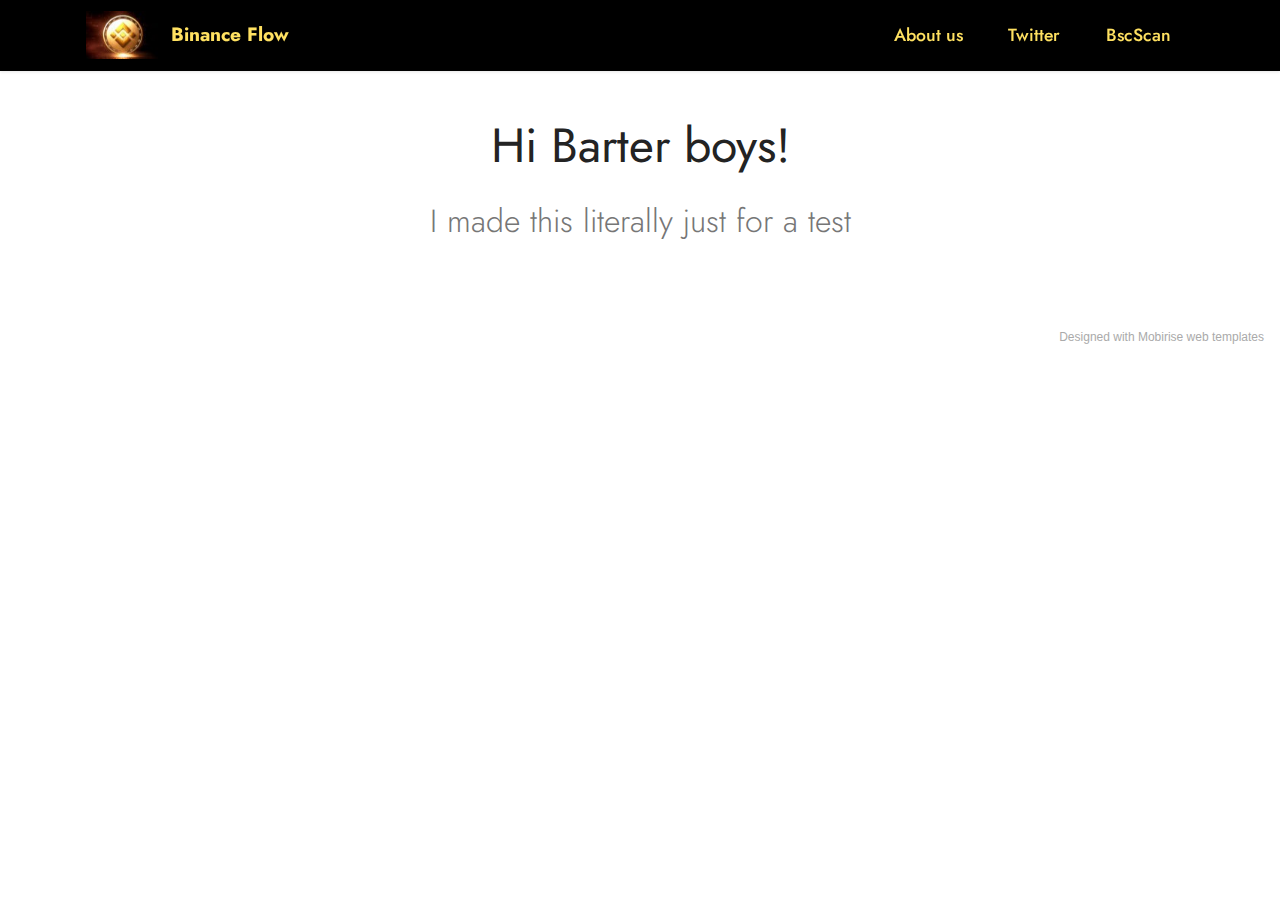
==== commit 2e8ddd6d: "Update page1.html" ====
--- a/page1.html
+++ b/page1.html
@@ -69,7 +69,7 @@
         <div class="media-container-row">
             <div class="title col-12 col-md-8">
                 <h2 class="align-center pb-3 mbr-fonts-style display-2">
-                    Hi Andy!</h2>
+                    Hi Barter boys!</h2>
                 <h3 class="mbr-section-subtitle align-center mbr-light mbr-fonts-style display-5">
                     I made this literally just for a test</h3>
                 
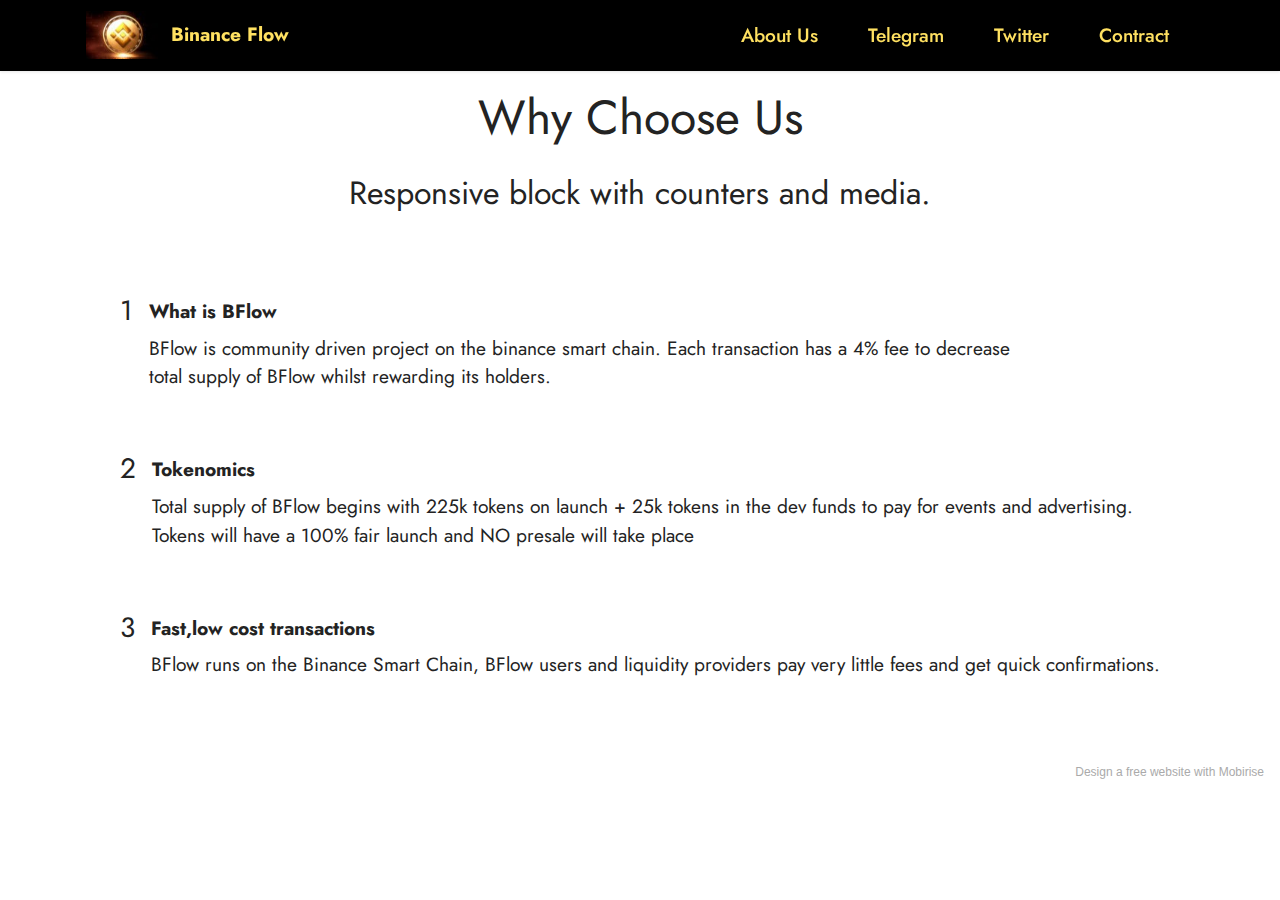
==== commit 59d93cfb: "Update 3" ====
--- a/page1.html
+++ b/page1.html
@@ -48,11 +48,12 @@
                 </div>
             </button>
             <div class="collapse navbar-collapse" id="navbarSupportedContent">
-                <ul class="navbar-nav nav-dropdown nav-right" data-app-modern-menu="true"><li class="nav-item"><a class="nav-link link text-warning text-primary display-4" href="page1.html">
-                            About us</a></li>
-                    <li class="nav-item"><a class="nav-link link text-warning display-4" href="https://mobiri.se">
+                <ul class="navbar-nav nav-dropdown nav-right" data-app-modern-menu="true"><li class="nav-item"><a class="nav-link link text-warning text-primary display-7" href="page1.html">
+                            About Us</a></li><li class="nav-item"><a class="nav-link link text-warning text-primary display-7" href="https://t.me/BFlowMoney">
+                            Telegram</a></li>
+                    <li class="nav-item"><a class="nav-link link text-warning text-primary display-7" href="https://twitter.com/BinanceFlow" target="_blank">
                             Twitter</a></li>
-                    <li class="nav-item"><a class="nav-link link text-warning display-4" href="https://mobiri.se">BscScan</a>
+                    <li class="nav-item"><a class="nav-link link text-warning text-primary display-7" href="https://bscscan.com/address/0xa74d9afed369fd5e58801bb3592cea1a8dcc7c1b" target="_blank">Contract</a>
                     </li></ul>
                 
                 
@@ -61,22 +62,84 @@
     </nav>
 </section>
 
-<section class="mbr-section content4 cid-sp159T1KNb" id="content4-9">
+<section class="counters5 counters cid-sp7qcIoZRQ" id="counters5-b">
+
+    
+
+    
+
+    <div class="container pt-4 mt-2">
+        <h2 class="mbr-section-title pb-3 align-center mbr-fonts-style display-2">Why Choose Us</h2>
+        <h3 class="mbr-section-subtitle pb-5 align-center mbr-fonts-style display-5">
+            Responsive block with counters and media. 
+        </h3>
+        <div class="row justify-content-center">
+            <div class="cards-block">
+                <div class="cards-container">
+                    <div class="card px-3 align-left col-12">
+                        <div class="panel-item p-4 d-flex">
+                            <div class="card-img pr-3">
+                                <h3 class="img-text d-flex align-items-center justify-content-center">
+                                    1
+                                </h3>
+                            </div>
+                            <div class="card-text">
+                                <h4 class="mbr-content-title mbr-bold mbr-fonts-style display-7">What is BFlow</h4>
+                                <p class="mbr-content-text mbr-fonts-style display-7">BFlow is community driven project on the binance smart chain. Each transaction has a 4% fee to decrease<br>total supply of BFlow whilst rewarding its holders.</p>
+                            </div>
+                        </div>
+                    </div>
+                    <div class="card px-3 align-left col-12">
+                        <div class="panel-item p-4 d-flex">
+                            <div class="card-img pr-3">
+                                <h3 class="img-text d-flex align-items-center justify-content-center">
+                                    2
+                                </h3>
+                            </div>
+                            <div class="card-text">
+                                <h4 class="mbr-content-title mbr-bold mbr-fonts-style display-7">Tokenomics</h4>
+                                <p class="mbr-content-text mbr-fonts-style display-7">
+                                    Total supply of BFlow begins with 225k tokens on launch + 25k tokens in the dev funds to pay for events and advertising.<br>Tokens will have a 100% fair launch and NO presale will take place</p>
+                            </div>
+                        </div>
+                    </div>
+                    <div class="card px-3 align-left col-12">
+                        <div class="panel-item p-4 d-flex">
+                            <div class="card-img pr-3">
+                                <h3 class="img-text d-flex align-items-center justify-content-center">
+                                    3
+                                </h3>
+                            </div>
+                            <div class="card-text">
+                                <h4 class="mbr-content-title mbr-bold mbr-fonts-style display-7">Fast,low cost transactions</h4>
+                                <p class="mbr-content-text mbr-fonts-style display-7">
+                                    BFlow runs on the Binance Smart Chain, BFlow users and liquidity providers pay very little fees and get quick confirmations.</p>
+                            </div>
+                        </div>
+                    </div>
+                    
+                </div>
+            </div>
+        </div>
+    </div>
+</section>
+
+<section once="footers" class="cid-sp7u81uhmi" id="footer6-e">
+
+    
 
     
 
     <div class="container">
-        <div class="media-container-row">
-            <div class="title col-12 col-md-8">
-                <h2 class="align-center pb-3 mbr-fonts-style display-2">
-                    Hi Barter boys!</h2>
-                <h3 class="mbr-section-subtitle align-center mbr-light mbr-fonts-style display-5">
-                    I made this literally just for a test</h3>
-                
+        <div class="media-container-row align-center mbr-white">
+            <div class="col-12">
+                <p class="mbr-text mb-0 mbr-fonts-style display-7">
+                    © Copyright 2021 BFlow - All Rights Reserved
+                </p>
             </div>
         </div>
     </div>
-</section><section style="background-color: #fff; font-family: -apple-system, BlinkMacSystemFont, 'Segoe UI', 'Roboto', 'Helvetica Neue', Arial, sans-serif; color:#aaa; font-size:12px; padding: 0; align-items: center; display: flex;"><a href="https://mobirise.site/c" style="flex: 1 1; height: 3rem; padding-left: 1rem;"></a><p style="flex: 0 0 auto; margin:0; padding-right:1rem;">Designed with <a href="https://mobirise.site/b" style="color:#aaa;">Mobirise</a> web templates</p></section><script src="assets/web/assets/jquery/jquery.min.js"></script>  <script src="assets/popper/popper.min.js"></script>  <script src="assets/tether/tether.min.js"></script>  <script src="assets/bootstrap/js/bootstrap.min.js"></script>  <script src="assets/smoothscroll/smooth-scroll.js"></script>  <script src="assets/dropdown/js/nav-dropdown.js"></script>  <script src="assets/dropdown/js/navbar-dropdown.js"></script>  <script src="assets/touchswipe/jquery.touch-swipe.min.js"></script>  <script src="assets/theme/js/script.js"></script>  
+</section><section style="background-color: #fff; font-family: -apple-system, BlinkMacSystemFont, 'Segoe UI', 'Roboto', 'Helvetica Neue', Arial, sans-serif; color:#aaa; font-size:12px; padding: 0; align-items: center; display: flex;"><a href="https://mobirise.site/h" style="flex: 1 1; height: 3rem; padding-left: 1rem;"></a><p style="flex: 0 0 auto; margin:0; padding-right:1rem;">Design a free website with <a href="https://mobirise.site/z" style="color:#aaa;">Mobirise</a></p></section><script src="assets/web/assets/jquery/jquery.min.js"></script>  <script src="assets/popper/popper.min.js"></script>  <script src="assets/tether/tether.min.js"></script>  <script src="assets/bootstrap/js/bootstrap.min.js"></script>  <script src="assets/smoothscroll/smooth-scroll.js"></script>  <script src="assets/dropdown/js/nav-dropdown.js"></script>  <script src="assets/dropdown/js/navbar-dropdown.js"></script>  <script src="assets/touchswipe/jquery.touch-swipe.min.js"></script>  <script src="assets/viewportchecker/jquery.viewportchecker.js"></script>  <script src="assets/theme/js/script.js"></script>  
   
   
 </body>
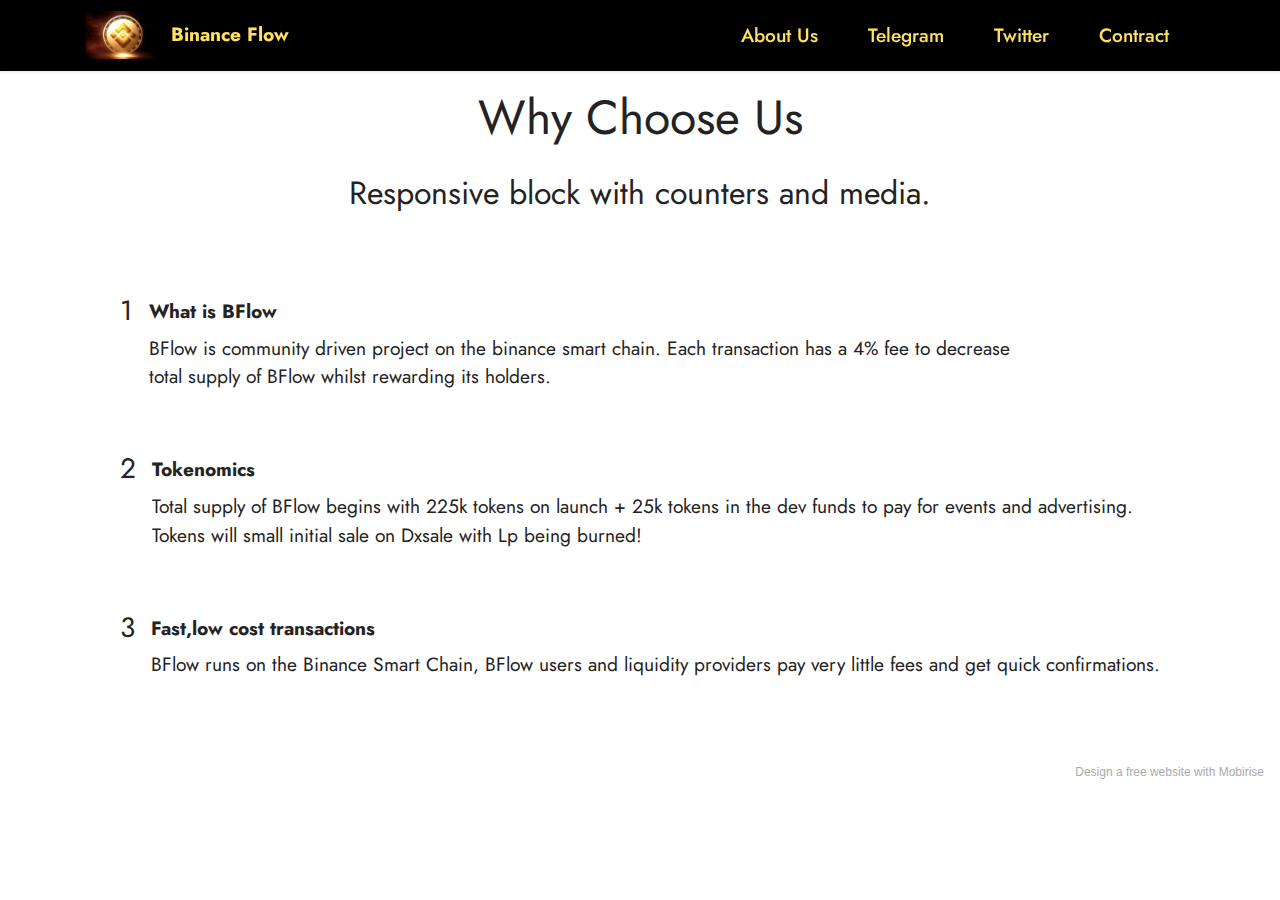
==== commit d0a8b1c5: "Update page1.html" ====
--- a/page1.html
+++ b/page1.html
@@ -99,7 +99,7 @@
                             <div class="card-text">
                                 <h4 class="mbr-content-title mbr-bold mbr-fonts-style display-7">Tokenomics</h4>
                                 <p class="mbr-content-text mbr-fonts-style display-7">
-                                    Total supply of BFlow begins with 225k tokens on launch + 25k tokens in the dev funds to pay for events and advertising.<br>Tokens will have a 100% fair launch and NO presale will take place</p>
+                                    Total supply of BFlow begins with 225k tokens on launch + 25k tokens in the dev funds to pay for events and advertising.<br>Tokens will small initial sale on Dxsale with Lp being burned!</p>
                             </div>
                         </div>
                     </div>
@@ -143,4 +143,4 @@
   
   
 </body>
-</html>+</html>
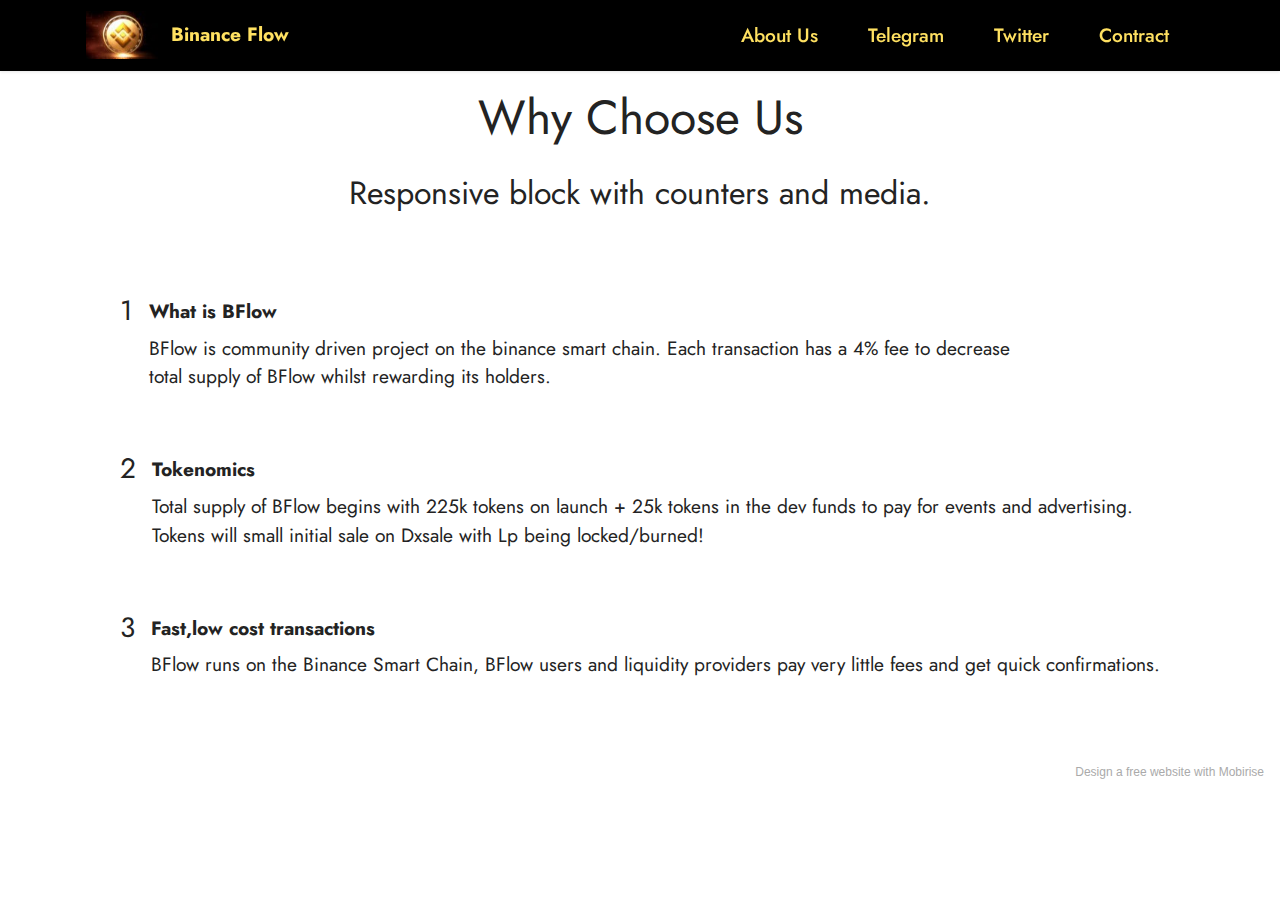
==== commit ba630729: "Update page1.html" ====
--- a/page1.html
+++ b/page1.html
@@ -99,7 +99,7 @@
                             <div class="card-text">
                                 <h4 class="mbr-content-title mbr-bold mbr-fonts-style display-7">Tokenomics</h4>
                                 <p class="mbr-content-text mbr-fonts-style display-7">
-                                    Total supply of BFlow begins with 225k tokens on launch + 25k tokens in the dev funds to pay for events and advertising.<br>Tokens will small initial sale on Dxsale with Lp being burned!</p>
+                                    Total supply of BFlow begins with 225k tokens on launch + 25k tokens in the dev funds to pay for events and advertising.<br>Tokens will small initial sale on Dxsale with Lp being locked/burned!</p>
                             </div>
                         </div>
                     </div>
